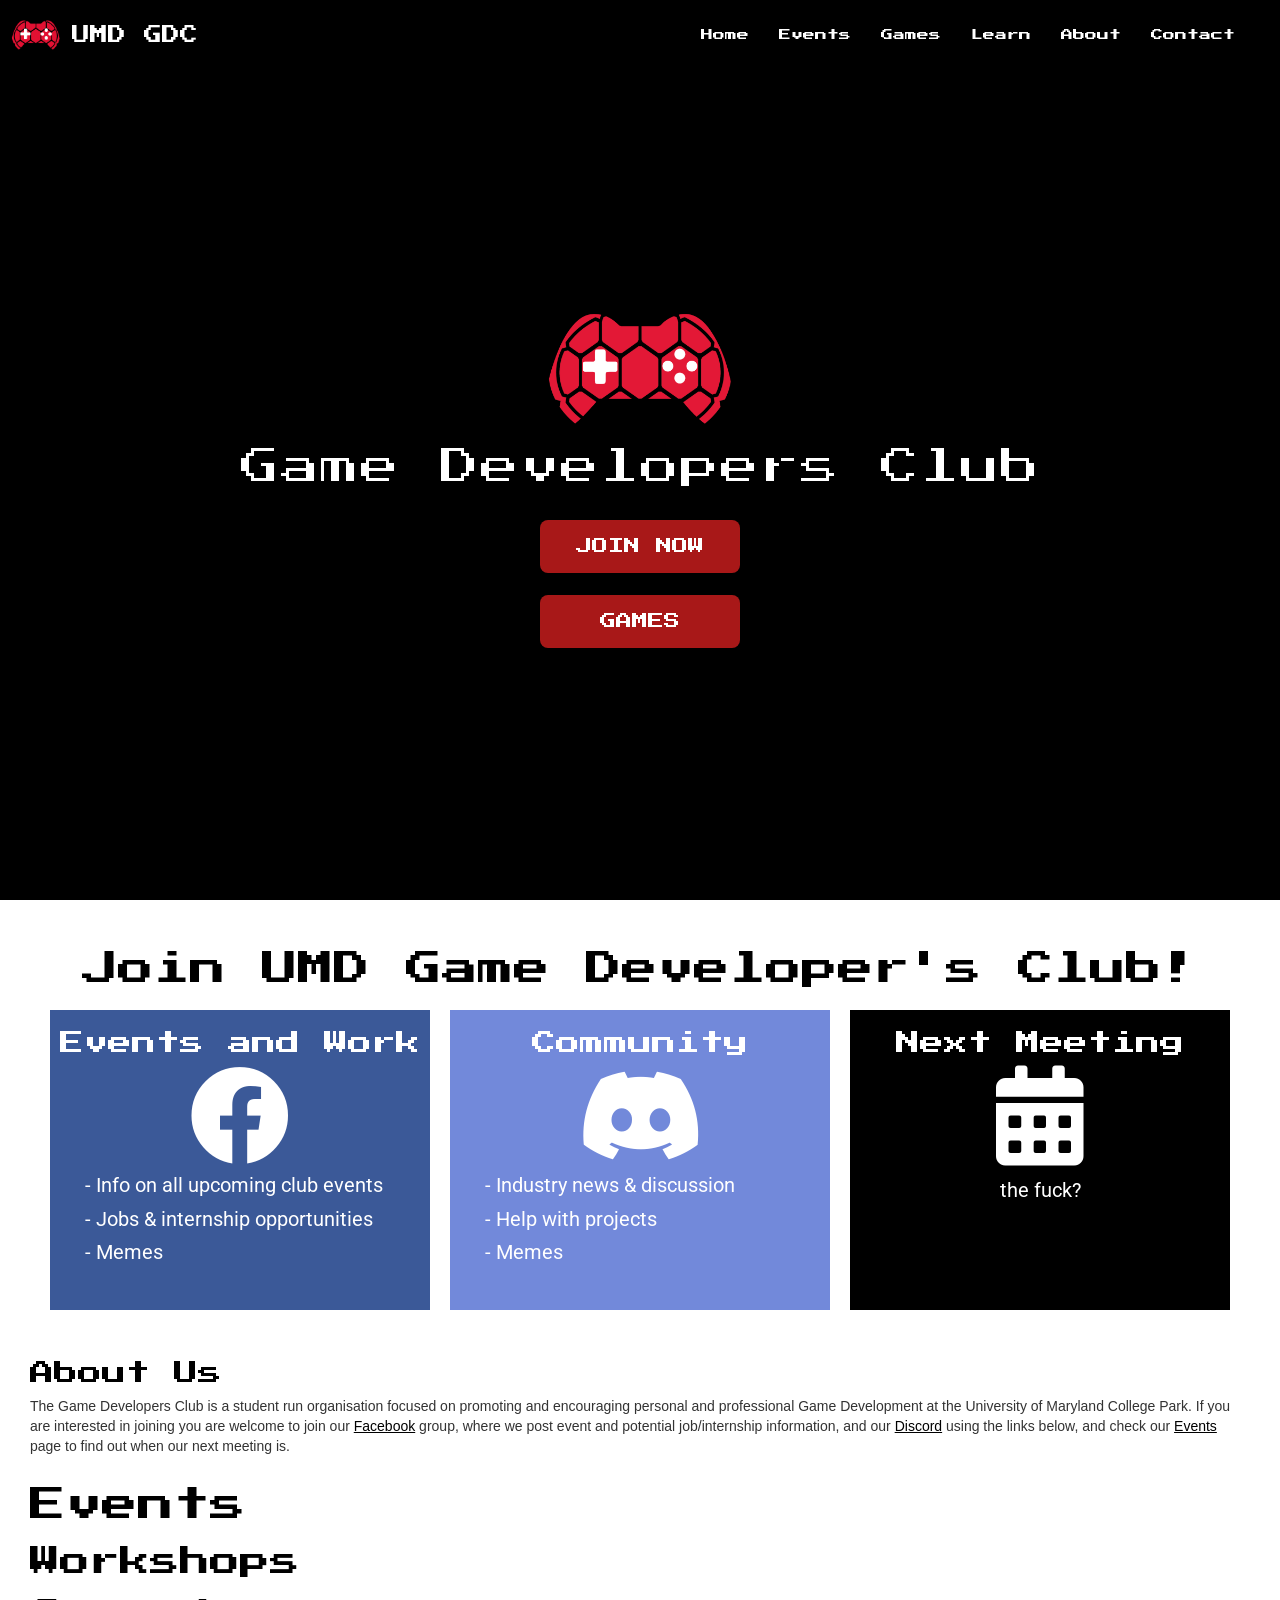
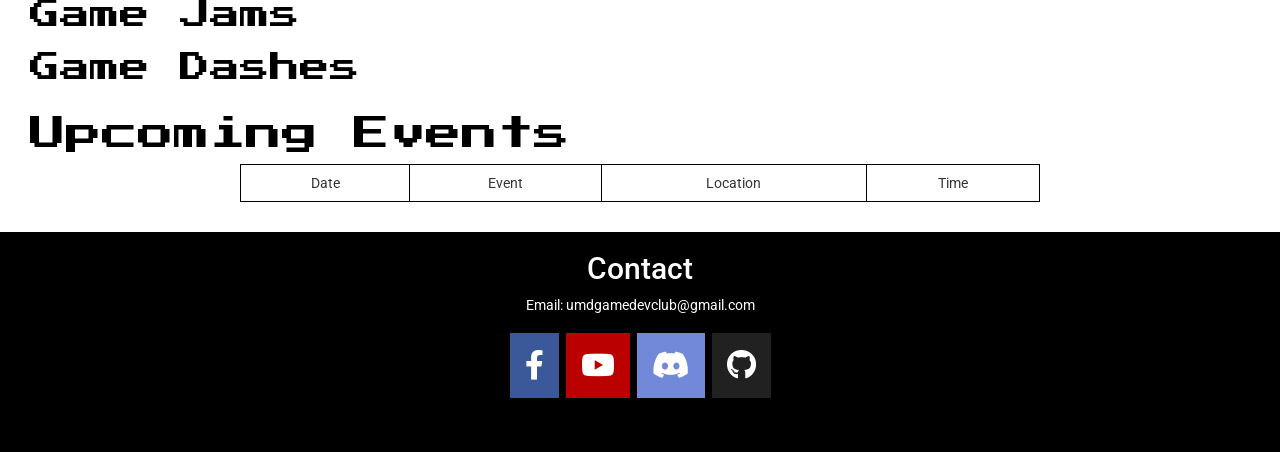
==== index.html @ 552c13b3 "60% complete" ====
<!doctype html>
<html>
<head>
<meta charset="utf-8">
<meta name="viewport" content="width=device-width, initial-scale=1">
<link rel="stylesheet" href="https://maxcdn.bootstrapcdn.com/bootstrap/3.3.7/css/bootstrap.min.css">
<script src="https://ajax.googleapis.com/ajax/libs/jquery/3.3.1/jquery.min.js"></script>
<script src="https://maxcdn.bootstrapcdn.com/bootstrap/3.3.7/js/bootstrap.min.js"></script>

<link rel = "stylesheet" href = "styles/newindex.css">
<link rel = "stylesheet" href = "styles/socialbuttons.css">
<link rel = "stylesheet" href="styles/tiles.css">
<link rel = "stylesheet" href="styles/video.css">
<link href="https://fonts.googleapis.com/css?family=Press+Start+2P|Roboto|Do+Hyeon" rel="stylesheet">
<link rel="stylesheet" href="https://use.fontawesome.com/releases/v5.0.13/css/all.css" integrity="sha384-DNOHZ68U8hZfKXOrtjWvjxusGo9WQnrNx2sqG0tfsghAvtVlRW3tvkXWZh58N9jp" crossorigin="anonymous">

<title>UMD Game Developer's Club</title>
</head>

<body>

        
 

<script src = "js/template.js" type = "text/javascript"></script>

<div id = "navarea">
		<script type = "text/javascript">makeNavbar(); </script>	
</div>	

<div class = "shader">
        <img src="images/darkness.png" class="darkimage">
<div id = "videowrapper">
 
<img src="images/translucentlogo.png">
<div class="innerdark">
<h1>Game Developers Club</h1>
</div>
<!--<h1>Game </h1> <h1> Developers</h1> <h1>Club</h1>-->
<button class="buttontest1 other">JOIN NOW</button>
<br/>
<form action="games.html">
<button class="buttontest2">GAMES</button>
</form>
<video autoplay muted loop>
<source src="videos/test.mp4" type="video/mp4">
</video>
</div>
</div>


<div class="main">

<h1 style="text-align: center">Join UMD Game Developer's Club!</h1>



<div class="wrap">


        <div class="tile maintile" style="background-color: #3B5998; height: 300px;box-shadow: none;">

   <form action="https://www.facebook.com/groups/umdgaming/">
        <h3>Events and Work</h3>
    <i class="fab fa-facebook" style="font-size: 100px;"></i>
    <ul class="dashed">
        <li>Info on all upcoming club events</li>
        <li>Jobs & internship opportunities</li>
        <li>Memes</li>
    </form>
    

</div>


<div class="tile maintile" style="background-color: #7289DA; height: 300px; box-shadow: none"> 
        <form action="">
        <h3>Community</h3>
        <i class="fab fa-discord" style="font-size: 100px;"></i>
        </form>
        <ul class="dashed">
        <li>Industry news & discussion</li>
        <li>Help with projects</li>
        <li>Memes</li>
        </ul>
     

</div>

<div class="tile maintile" style="background-color: black;height: 300px; box-shadow: none;">
        <h3>Next Meeting</h3>
        <form action="https://www.facebook.com/groups/umdgaming/">
                
                <i class="fas fa-calendar-alt" style="font-size: 100px;"></i>
                <div id ="nmeeting"><script type = "text/javascript">nextMeeting(); </script></div>
        </form>

     

</div>


</div>
<div class="card100" style="margin-top: 20px;margin-bottom: 20px;" >
   <h3>About Us</h3>
   <p>The Game Developers Club is a student run organisation focused on promoting and encouraging personal and professional Game Development at the University of Maryland College Park.
   If you are interested in joining you are welcome to join our <a href="https://www.facebook.com/groups/umdgaming/">Facebook</a> group, where we post event and potential job/internship information, and our <a href ="https://discord.gg/djtZR4M">Discord</a> using the links below, and check our <a href="events.html">Events</a> page to find out when our next meeting is.  
   </p>
   </div>
   

   <h1>Events</h1>
   
   <h2>Workshops</h2>
  
   <h2>Game Jams</h2>
   
   <h2>Game Dashes</h2>
   
   


<div class="card100">
   <h1>Upcoming Events</h1>
   </div>

   
   <table align="center" id = "upcoming">
	  	<script type = "text/javascript">MakeTables(true); </script>	
	  </table>  


   <!--<img src="images/screenshots/bib.png" class="largeimage">-->

  

</div>


    <div id ="footer">

				<script type = "text/javascript">makeFooter(); </script>

    	<!--      	      
	 <h2>Contact</h2>
	 <p>Email: umdgamedevclub@gmail.com</p>
     <br/>
     


	 <a href="https://www.facebook.com/groups/umdgaming/" class="fame facebook"><i class="fab fa-facebook-f"></i></a>
	 <a href="https://www.youtube.com/channel/UCGh4g4vzpA_XIGqyXMjB3cw/" class="fame youtube-play"><i class="fab fa-youtube"></i></a>
	 <a href="https://discord.gg/djtZR4M" class = "fame discord"><i class="fab fa-discord"></i></a>
      --> 
   

    </div>

    
	

</body>
</html>
---- styles/newindex.css ----
@charset "utf-8";
/* CSS Document */

body {
	background-color: black;
	margin-left: 0px;
}

.navbar-header {
    margin-top: 10px;
    margin-bottom: 10px; 
}

nav {
position: fixed !important;
width: 100%;
}

.slideselect {
    border:10px solid black;
}
@media only screen and (max-width: 768px) {
.navbar-brand {
    width: 80%;
    margin: 0%;
    margin-left: 10%;
}
}

.navbar {
    font-family: 'Press Start 2P', cursive;
    font-size: 10px;
    background-color:black;
    text-align: center;
    border: none;
    color: white;
    z-index: 99 !important;
}

.navbar img {
margin-top: 10px;
/*float:left;*/

}

.float_left{
float: left;

}

table {    
    border-collapse: collapse;
    width: 80%;
    text-align: center;
    max-width: 800px;
}



td, th {
    border: 1px solid black;
    text-align: center;
    padding: 8px;
}


.navbar button {
    font-family: 'Do Hyeon', sans-serif;
    margin: 0px;
    padding: 0px;
    width: 100px;
    height: 30px;
    margin-left: 40%;
    margin-right: 40%;
    text-align: center;
    background-color: black;
    
}

.largeimage {
    max-width: 60%;
    max-height: 60%;
    display: block;
    margin-left: auto;
    margin-right: auto;
}

.navbar-collapse{
margin-top: 10px;
border: none !important;
}

.float_right {
    float: right;
}



.navbar a {
    color: white !important;
}

ul.nav li a, ul.nav li a:visited {
    color: white !important;
}

ul.nav li a:hover, ul.nav li a:active {
    color: white !important;
    background-color: darkgrey !important;
}

ul.nav li.active a {
    color: white !important;
}

.navbar img {
height: 50px;
padding: 10px;
}


/* Main content */
.main {
    padding: 30px;
    padding-top: 30px;
    /*padding-top: 100px; Add a top margin to avoid content overlay */
    background: white;
    font-family: 'Roboto', sans-serif;
}


.main a {
    text-decoration: underline;
    color: black;
    font-weight: 400;
}

.mySlides {
    display:none;
    width:100%;
    padding: 0px;
    max-width: 1000px;
    
}

.card50{
    margin: auto;
    width: 50%;
    min-width: 400px;
    float: left;
    padding: 10px;
    vertical-align: middle;
}

.card50 img {
    margin: auto;
    margin-top: 10px;
    height: 100%;
    max-height: 50vh;
}





.card100{

    float: left;
    width: 100%
}

@media only screen and (max-width: 860px) {
    .card50 {
        float: none;
    }
}

.imagerow {
    width: 100%;
    max-width: 1000px;
    
    
    background-color: black;
}

.imgbutton{
    width: 100%;
    min-height: 100% !important;
    height: 100%;
    cursor:pointer
}

.breakarea {
padding: 0px;
margin:0px;
padding-top: 50px;
}

video {
    width: 100%;
    padding: 0px;
    
    z-index: 2;
}

 #navarea {
    z-index: 99;
 } 

 #videowrapper {
    font-family: 'Press Start 2P', cursive;
    position: relative;
    width: 100%;
    padding: 0px;
    height: 100vh;
    overflow: hidden;
    align-items: center;
    background-color: black;
}

#videowrapper button {
    position: absolute;
    background-color: rgba(168, 24, 24,1); /* Green */
    border: none;
    padding: 15px 32px;
    text-decoration: none;
    font-size: 16px;
    border-radius: 8px;
    width: 200px;
    top: 55%;
    margin-left: auto;
    margin-right: auto;
    left: 0;
    right: 0;
    display: inline-block;
    text-align: center;
    color: white;  
    z-index: 67;
}


.genericbutton{
    font-family: 'Press Start 2P', cursive;
    background-color: rgba(168, 24, 24,1); /* Green */
    border: none;
    padding: 10px;
    text-decoration: none;
    font-size: 16px;
    border-radius: 8px;
    width: 200px;
    display: inline-block;
    text-align: center;
    color: white;  
}

#videowrapper img {
    position: absolute; 
    top: 50%;
    margin-top: -150px;
    margin-left: auto;
    margin-right: auto;
    width:200px;
    left: 0;
    right: 0;
    display: inline-block;
    text-align: center;
    color: white;
    z-index: 67;
}

.darkimage {
    position:absolute;
    width:100%;
    margin: 0px;
    height: 100vh;
    padding: 0px;
    z-index: 5;
}

#videowrapper h1 {
    position: absolute; 
    font-size: 40px;
    top: 55%;
    margin-top: -50px;
    margin-left: auto;
    margin-right: auto;
    left: 0;
    right: 0;
    display: inline-block;
    text-align: center;
    color: black;
    -webkit-text-fill-color: white; /* Will override color (regardless of order) */
    -webkit-text-stroke-width: 2px;
    -webkit-text-stroke-color: black;
    z-index: 67;
}

.buttontest1 {
    margin-top: 25px;
    z-index: 65;
}

.buttontest2 {
    margin-top: 100px;
    z-index: 65;
}

@media only screen and (max-width: 768px) {
    .navbar-collapse {
        margin-top: 0px;
    }

    #videowrapper {
        align-content: center;
    }


    video {
        margin-top: -50px;
        width: 1000px;
        margin-left: -50%;
    }

    .float_right{
        float: none;
    }
    
    .largeimage{
        max-width: 100%;
    }
    nav {
        position:inherit !important;
        z-index: 99 !important;
    }

    .main h1 {
        text-align: center;
    }

    #videowrapper img {
        position: absolute; 
        top: 30%;
        margin-top: -150px;
        width:150px;
    }
    
    #videowrapper h1 {
        position: absolute; 
        font-size: 40px;
        top: 30%;
        margin-top: -50px;
        font-size: 30px;
    }
        
    .buttontest1 {
      top: 30%;
        margin-top: -70px;
    }
    
    .buttontest2 {
    margin-top: -10px;
    top:30%;
    }
}

@media only screen and (max-width: 1200px) { }

@media only screen and (max-width: 910px) {
   .breakarea{padding-top: 100px;}
   .float_right{
    float: left;
   }
}

@media only screen and (max-width: 768px) {
    .main {
       padding-top: 20px;
   }  
   .breakarea{padding-top: 0px;}
}

@media only screen and (max-width: 768px) {
    .navbar-brand {
        width: 80%;
        margin: 0%;
        margin-left: 10% 
    }
    .float_right{
float: none;
    }
    .breakarea {padding-top: 0px;}
}

#footer {
    color: white;
    background-color: black;
    font-family: 'Roboto', sans-serif;
    text-align: center;
    height: 200px;
}

.main h1, .main h2, .main h3 {
    font-family: 'Press Start 2P', cursive;
    color: black;
}

.main p {
    font-family: Arial, Helvetica, sans-serif;
}

.gamemain {
    overflow: auto;
}

/*CARD*/
.card {
    float: left; 
    text-align: center;
    border: 5px;
    border-style: solid;
    min-width: 300px;
    width: 30%;
    margin: auto;
    margin-left: 10px;
    margin-right: 10px;
    color: white;
}
.card p{
    color: white;
}

.card img {
    width:100%;
    padding: 0px;
    margin: 0px;
}

.text a {
    color: white;
    text-decoration: none;
}
.text a:hover {
    text-decoration: underline;
}

.card:hover {
    box-shadow: 0 8px 16px 0 rgba(0,0,0,0.2);
}

.container {
    padding: 2px 16px;
}

.card30 {
position: relative;
    margin: auto;
    padding: 0px;
    width: 300px;
    margin-left: 20px;
    margin-right: 20px;
    float: left;
    padding: 10px;
    min-height:300px;
    text-align: center;
    color: white;
    margin-bottom: 20px;
}
.card30 button {
    padding: 0px;
    margin: 0px;
    float: none;
    position: inherit;
}

.card30 h3{
    color: white;
}



.card60{
    margin: auto;
    background-color:pink;
    width: 60%;
    min-width: 500px;
    float: left;
    padding: 10px;
    vertical-align: middle;
}


ul {
    margin: 0;
    text-align: left;
    font-size: 12px;
   
  }
  
  ul.dashed {
    list-style-type: none;
  }
  ul.dashed > li {
    font-size: 20px;
    text-indent: -5px;
    margin-top: 5px;
  }
  ul.dashed > li:before {
    content: "- ";
    text-indent: -5px;
  }

  .maintile{
    color: white;
    text-align: center;
    width: 300px;

}

.maintile h3 {
    color: white;
}

#nmeeting {
    padding-top: 10px;
font-size: 20px;
}

.eventimage{
    width: 300px;
    height: 300px;
    float: left;
    max-width: 80%;
}
---- styles/socialbuttons.css ----
.fame {
    padding: 15px;
    font-size: 30px;
        
    text-align: left;
    text-decoration: none;
    margin: 5px 2px;
    
    max-width: 50px !important;
    max-height:50px !important;
  
    
  }


  
  .fame:hover {
      opacity: 0.7;
      color: white;
  }
  
  .facebook {

    background: #3B5998;
    color: white;
  }
  
  
  
  .youtube-play {
    background: #bb0000;
    color: white;
  }

  .github {
    background: #212121;
    color: white;
  }
  
  .discord {
      color:white;
      background: #7289DA;
      
      
  }
  
  .centerpara {
      
      text-align: center;
      
  }
  
  
  
  .fa-reddit {
    background: #ff5700;
    color: white;
  }
---- styles/tiles.css ----
.wrap
{
  margin:50px auto 0 auto;
  margin-top: 10px;
  width:100%;
  display:flex;
  align-items:space-around;
  max-width:1200px;
  
}
.tile
{
  width:380px;
  height:380px;
  margin:10px;
  background-color: black;
  display:inline-block;
  background-size:cover;
  position:relative;
  cursor:pointer;
  transition: all 0.4s ease-out;
  box-shadow: 0px 35px 77px -17px rgba(0,0,0,0.44);
  overflow:hidden;
  color:white;
  font-family:'Roboto';
  
}
.tile img
{
  
  width:100%;
  
  position:absolute;
  top:0;
  left:0;
  z-index:0;
  transition: all 0.4s ease-out;
}
.tile .text
{

/*   z-index:99; */
  position:absolute;
  padding:30px;
  height:calc(100% - 60px);
}

.tile h1
{
 color: white;
 line-height: 45px;
  font-weight:300;

  margin:0;
  margin-top: -10px;
  text-shadow: 2px 2px 10px rgba(0,0,0,0.3);
}
.tile h2
{
  font-weight:100;
  margin:20px 0 0 0;
  font-style:italic;
  color: white;
   transform: translateX(200px);
   font-size: 15px;
}



.tile p
{
  font-weight:300;
  margin:20px 0 0 0;
  line-height: 25px;
/*   opacity:0; */
  transform: translateX(-200px);
  transition-delay: 0.2s;
}
.animate-text
{
  opacity:0;
  transition: all 0.6s ease-in-out;
  color: white;
}
.tile:hover
{
/*   background-color:#99aeff; */
box-shadow: 0px 35px 77px -17px rgba(0,0,0,0.64);
  transform:scale(1.05);
}
.tile:hover img
{
  opacity: 0.2;
}
.tile:hover .animate-text
{
  transform:translateX(0);
  opacity:1;
}
.dots
{
  position:absolute;
  bottom:20px;
  right:30px;
  margin: 0 auto;
  width:30px;
  height:30px;
  color:currentColor;
  display:flex;
  flex-direction:column;
  align-items:center;
  justify-content:space-around;
  
}

.darkback {
    
    z-index: 400;
    
    margin: 0px;
    padding: 0px;
    height: 125px;

}

.dots span
{
    width: 5px;
    height:5px;
    background-color: currentColor;
    border-radius: 50%;
    display:block;
  opacity:0;
  transition: transform 0.4s ease-out, opacity 0.5s ease;
  transform: translateY(30px);
 
}

.tile:hover span
{
  opacity:1;
  transform:translateY(0px);
}

.dots span:nth-child(1)
{
   transition-delay: 0.05s;
}
.dots span:nth-child(2)
{
   transition-delay: 0.1s;
}
.dots span:nth-child(3)
{
   transition-delay: 0.15s;
}


@media (max-width: 1000px) {
  .wrap {
   flex-direction: column;
    width:400px;
  }
}
---- styles/video.css ----
#myVideo {
    position: fixed;
    right: 0;
    bottom: 0;
    min-width: 100%; 
    min-height: 100%;
}

/* Add some content at the bottom of the video/page */
.content {
    position: fixed;
    bottom: 0;
    background: rgba(0, 0, 0, 0.5);
    color: #f1f1f1;
    width: 100%;
    padding: 20px;
}

/* Style the button used to pause/play the video */
#myBtn {
    width: 200px;
    font-size: 18px;
    padding: 10px;
    border: none;
    background: #000;
    color: #fff;
    cursor: pointer;
}

#myBtn:hover {
    background: #ddd;
    color: black;
}
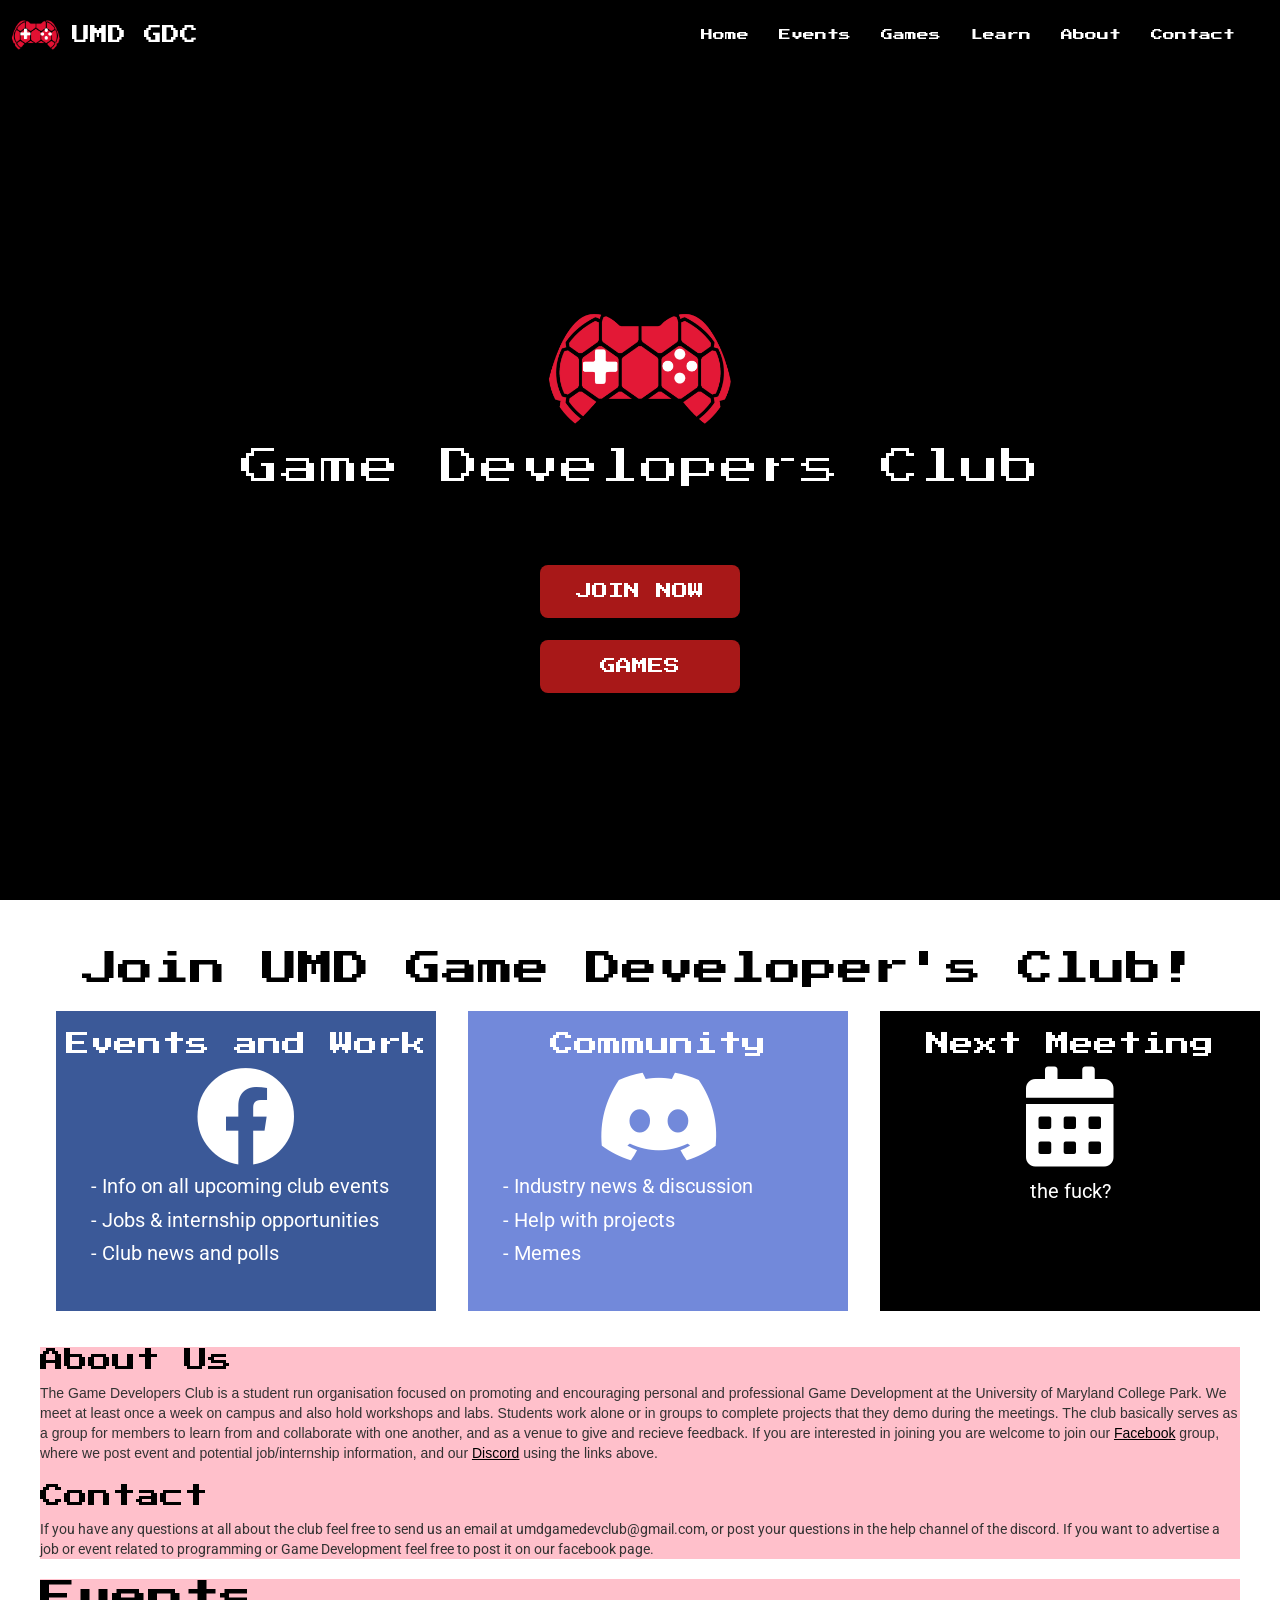
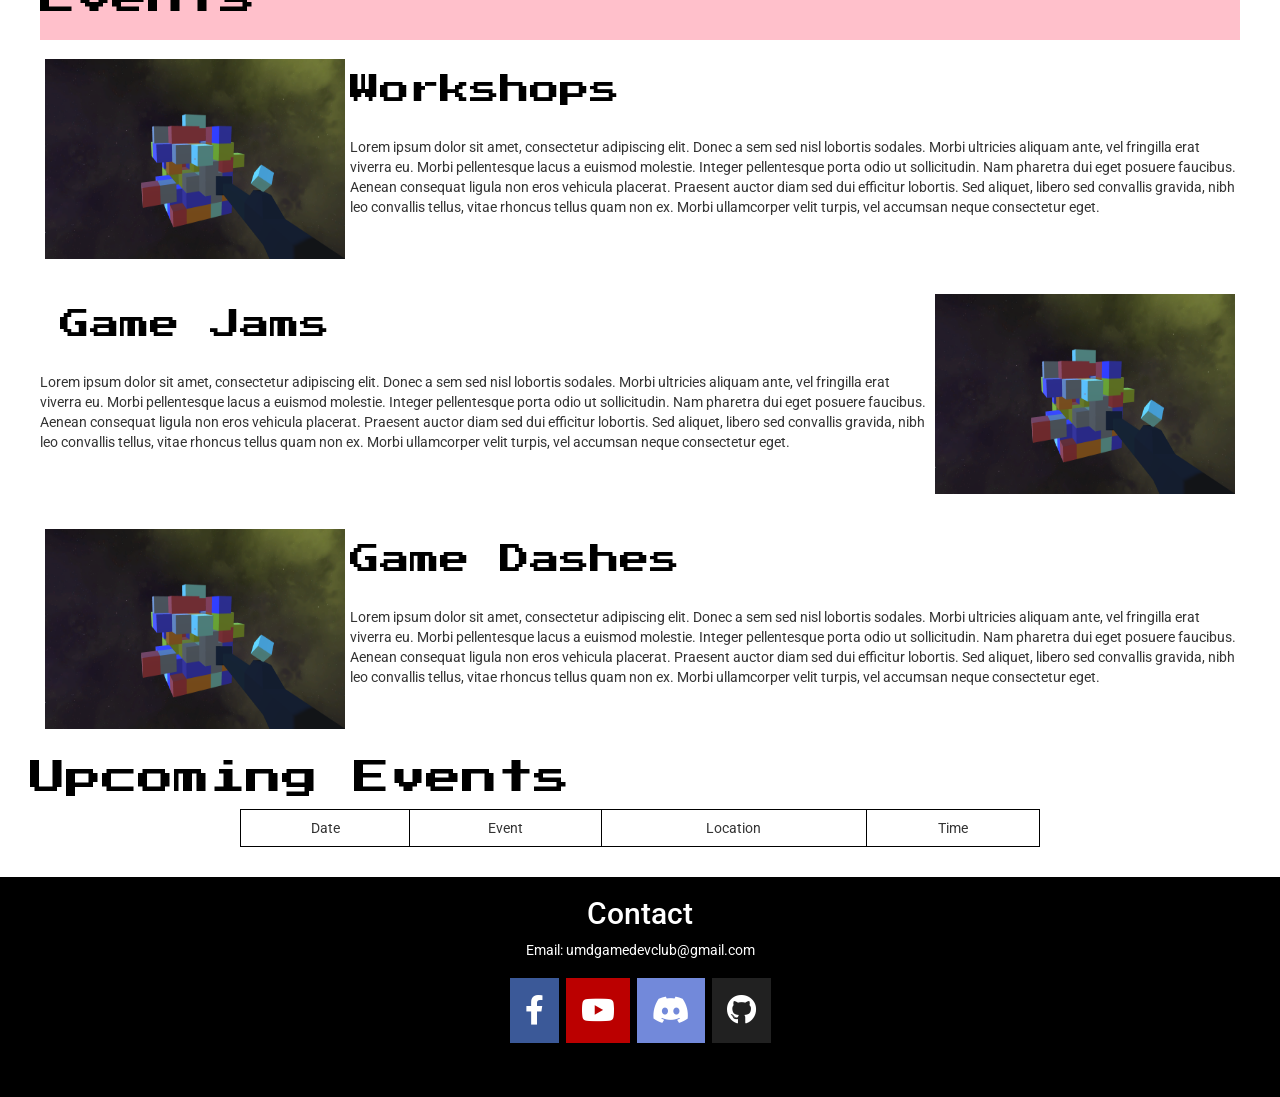
==== commit 19dd5d94: "Adding Icon" ====
--- a/index.html
+++ b/index.html
@@ -30,7 +30,7 @@
 
 <div class = "shader">
         <img src="images/darkness.png" class="darkimage">
-<div id = "videowrapper">
+<div id = "videowrapper" >
  
 <img src="images/translucentlogo.png">
 <div class="innerdark">
@@ -55,29 +55,32 @@
 
 
 
-<div class="wrap">
+<div class="wrap" style="background-color: green">
 
 
-        <div class="tile maintile" style="background-color: #3B5998; height: 300px;box-shadow: none;">
+<form action="https://www.facebook.com/groups/umdgaming/">
+<button class="plainbutton">
+<div class="tile maintile" style="background-color: #3B5998; height: 300px;box-shadow: none;">
 
-   <form action="https://www.facebook.com/groups/umdgaming/">
+ 
         <h3>Events and Work</h3>
     <i class="fab fa-facebook" style="font-size: 100px;"></i>
     <ul class="dashed">
         <li>Info on all upcoming club events</li>
         <li>Jobs & internship opportunities</li>
-        <li>Memes</li>
+        <li>Club news and polls</li>
+    </div>
+    </button>
     </form>
-    
 
-</div>
-
+<form action="https://www.facebook.com/groups/umdgaming/">
+        <button class="plainbutton">
 
 <div class="tile maintile" style="background-color: #7289DA; height: 300px; box-shadow: none"> 
-        <form action="">
+ 
         <h3>Community</h3>
         <i class="fab fa-discord" style="font-size: 100px;"></i>
-        </form>
+        
         <ul class="dashed">
         <li>Industry news & discussion</li>
         <li>Help with projects</li>
@@ -87,38 +90,70 @@
 
 </div>
 
+</button>
+</form>
+<form action="https://www.facebook.com/groups/umdgaming/">
+        <button class="plainbutton">
 <div class="tile maintile" style="background-color: black;height: 300px; box-shadow: none;">
+       
+        
+       
         <h3>Next Meeting</h3>
-        <form action="https://www.facebook.com/groups/umdgaming/">
-                
+      
                 <i class="fas fa-calendar-alt" style="font-size: 100px;"></i>
                 <div id ="nmeeting"><script type = "text/javascript">nextMeeting(); </script></div>
-        </form>
-
-     
+        
+        
 
 </div>
-
+</button>
+</form>
 
 </div>
-<div class="card100" style="margin-top: 20px;margin-bottom: 20px;" >
-   <h3>About Us</h3>
+<div style="width: 100%; max-width: 1200px; background-color: pink; margin:50px auto 0 auto; margin-top: 10px;">
+<h3>About Us</h3>
    <p>The Game Developers Club is a student run organisation focused on promoting and encouraging personal and professional Game Development at the University of Maryland College Park.
-   If you are interested in joining you are welcome to join our <a href="https://www.facebook.com/groups/umdgaming/">Facebook</a> group, where we post event and potential job/internship information, and our <a href ="https://discord.gg/djtZR4M">Discord</a> using the links below, and check our <a href="events.html">Events</a> page to find out when our next meeting is.  
-   </p>
+   We meet at least once a week on campus and also hold workshops and labs. Students work alone or in groups to complete projects that they demo during the meetings. The club basically serves as a group for members to learn from and collaborate with one another, and as a venue to give and recieve feedback.
+   If you are interested in joining you are welcome to join our <a href="https://www.facebook.com/groups/umdgaming/">Facebook</a> group, where we post event and potential job/internship information, and our <a href ="https://discord.gg/djtZR4M">Discord</a> using the links above.</p>
+   
+
+   <h3>Contact</h3>
+   If you have any questions at all about the club feel free to send us an email at umdgamedevclub@gmail.com, or post your questions in the help channel of the discord. If you want to advertise a job  or event related to programming or Game Development feel free to post it on our facebook page.
+
+   </div>
+
+   <div style="width: 100%; max-width: 1200px; background-color: pink; margin:50px auto 0 auto; margin-top: 10px;">
+   <h1>Events</h1>
+
+   <div class="card100" style="overflow: auto;">
+        <div class="eventimage">
+        <img src="images/screenshots/ss.png" class="eventimage" style="float: left; margin: 5px;"> <h2 style="padding: 20px;">Workshops</h2>
+        Lorem ipsum dolor sit amet, consectetur adipiscing elit. Donec a sem sed nisl lobortis sodales. Morbi ultricies aliquam ante, vel fringilla erat viverra eu. Morbi pellentesque lacus a euismod molestie. Integer pellentesque porta odio ut sollicitudin. Nam pharetra dui eget posuere faucibus. Aenean consequat ligula non eros vehicula placerat. Praesent auctor diam sed dui efficitur lobortis. Sed aliquet, libero sed convallis gravida, nibh leo convallis tellus, vitae rhoncus tellus quam non ex. Morbi ullamcorper velit turpis, vel accumsan neque consectetur eget.        
+</div>
+</div>
+
+<hr/>
+
+   
+   <div class="card100" style="overflow: auto;">
+           
+    <div class="eventimage">
+       <img src="images/screenshots/ss.png" style="float: right; margin: 5px;"> <h2 style="padding: 20px;">Game Jams</h2>
+       Lorem ipsum dolor sit amet, consectetur adipiscing elit. Donec a sem sed nisl lobortis sodales. Morbi ultricies aliquam ante, vel fringilla erat viverra eu. Morbi pellentesque lacus a euismod molestie. Integer pellentesque porta odio ut sollicitudin. Nam pharetra dui eget posuere faucibus. Aenean consequat ligula non eros vehicula placerat. Praesent auctor diam sed dui efficitur lobortis. Sed aliquet, libero sed convallis gravida, nibh leo convallis tellus, vitae rhoncus tellus quam non ex. Morbi ullamcorper velit turpis, vel accumsan neque consectetur eget.   
+</div>
    </div>
    
 
-   <h1>Events</h1>
-   
-   <h2>Workshops</h2>
-  
-   <h2>Game Jams</h2>
-   
-   <h2>Game Dashes</h2>
+   <div class="card100" style="overflow: auto;">
+           <div class="eventimage">
+        <img src="images/screenshots/ss.png" class="eventimage" style="float: left; margin: 5px;"> <h2 style="padding: 20px;">Game Dashes</h2>
+        Lorem ipsum dolor sit amet, consectetur adipiscing elit. Donec a sem sed nisl lobortis sodales. Morbi ultricies aliquam ante, vel fringilla erat viverra eu. Morbi pellentesque lacus a euismod molestie. Integer pellentesque porta odio ut sollicitudin. Nam pharetra dui eget posuere faucibus. Aenean consequat ligula non eros vehicula placerat. Praesent auctor diam sed dui efficitur lobortis. Sed aliquet, libero sed convallis gravida, nibh leo convallis tellus, vitae rhoncus tellus quam non ex. Morbi ullamcorper velit turpis, vel accumsan neque consectetur eget.
+
+</div>  
+</div>
    
    
-
+</div>
 
 <div class="card100">
    <h1>Upcoming Events</h1>
@@ -130,30 +165,12 @@
 	  </table>  
 
 
-   <!--<img src="images/screenshots/bib.png" class="largeimage">-->
-
-  
-
 </div>
 
 
     <div id ="footer">
 
 				<script type = "text/javascript">makeFooter(); </script>
-
-    	<!--      	      
-	 <h2>Contact</h2>
-	 <p>Email: umdgamedevclub@gmail.com</p>
-     <br/>
-     
-
-
-	 <a href="https://www.facebook.com/groups/umdgaming/" class="fame facebook"><i class="fab fa-facebook-f"></i></a>
-	 <a href="https://www.youtube.com/channel/UCGh4g4vzpA_XIGqyXMjB3cw/" class="fame youtube-play"><i class="fab fa-youtube"></i></a>
-	 <a href="https://discord.gg/djtZR4M" class = "fame discord"><i class="fab fa-discord"></i></a>
-      --> 
-   
-
     </div>
 
     
--- a/styles/newindex.css
+++ b/styles/newindex.css
@@ -164,7 +164,7 @@
 
 
 .card100{
-
+margin-top: 5px;
     float: left;
     width: 100%
 }
@@ -196,12 +196,6 @@
 padding-top: 50px;
 }
 
-video {
-    width: 100%;
-    padding: 0px;
-    
-    z-index: 2;
-}
 
  #navarea {
     z-index: 99;
@@ -227,7 +221,7 @@
     font-size: 16px;
     border-radius: 8px;
     width: 200px;
-    top: 55%;
+    top: 60%;
     margin-left: auto;
     margin-right: auto;
     left: 0;
@@ -305,21 +299,41 @@
     z-index: 65;
 }
 
+
+
+
+
+@media only screen and (max-width: 1000px) {
+    
+
+}
+
+
+video {
+    min-height: 100%;
+    z-index: 2;
+    min-width: 100vw;   
+}
+
 @media only screen and (max-width: 768px) {
     .navbar-collapse {
         margin-top: 0px;
     }
 
+
+    
     #videowrapper {
         align-content: center;
     }
 
 
     video {
-        margin-top: -50px;
-        width: 1000px;
-        margin-left: -50%;
-    }
+        height: 100vh;
+        z-index: 2;
+        min-width: 100vw;
+        
+    }
+    
 
     .float_right{
         float: none;
@@ -361,7 +375,13 @@
     margin-top: -10px;
     top:30%;
     }
-}
+
+    #videowrapper button {
+        top: 50%;
+    }
+}
+
+
 
 @media only screen and (max-width: 1200px) { }
 
@@ -526,8 +546,38 @@
 }
 
 .eventimage{
+    
+    
+    
+}
+
+.eventimage img {
+
     width: 300px;
-    height: 300px;
-    float: left;
-    max-width: 80%;
+    height: 200px;
+    
+}
+
+
+
+@media only screen and (max-width: 768px) {
+
+    .eventimage {
+    float: none !important;
+    
+    }
+
+    .eventimage img {
+        display: block !important;
+        float: none !important;
+    
+    }
+
+}
+
+.plainbutton {
+border: none;
+overflow: auto;
+background-color: white;
+
 }
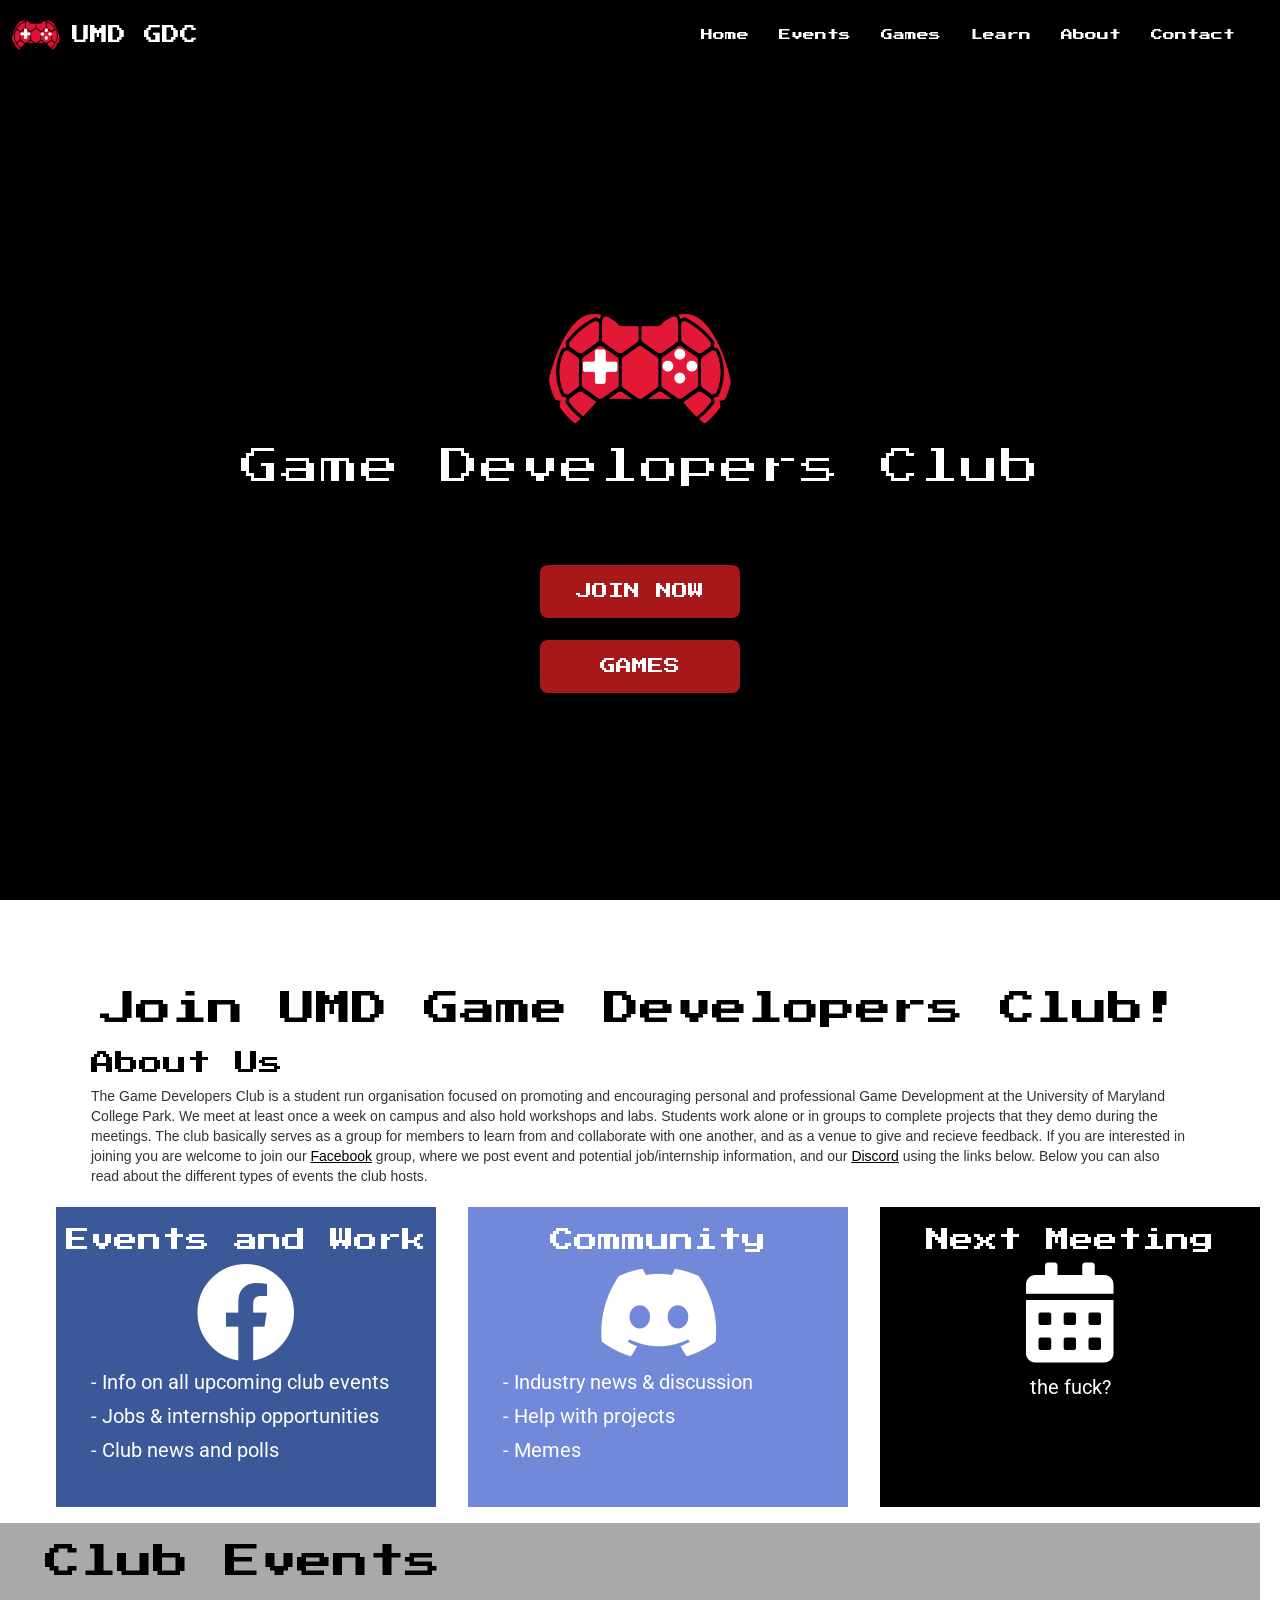
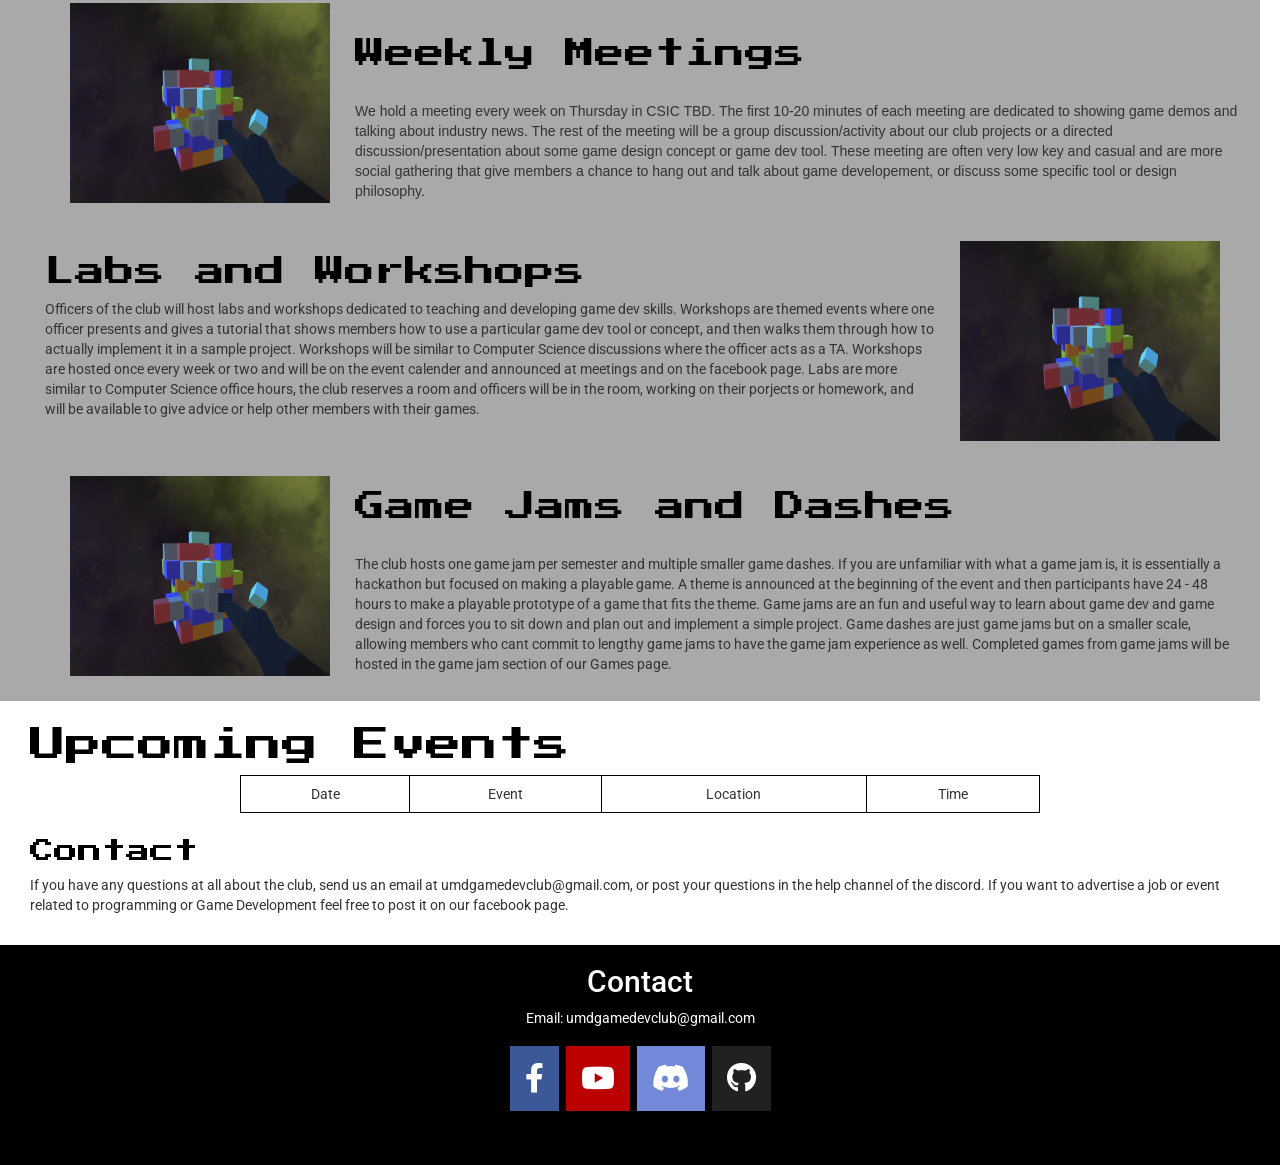
==== commit 99fd1e36: "Title page format near complete need images" ====
--- a/index.html
+++ b/index.html
@@ -14,13 +14,10 @@
 <link href="https://fonts.googleapis.com/css?family=Press+Start+2P|Roboto|Do+Hyeon" rel="stylesheet">
 <link rel="stylesheet" href="https://use.fontawesome.com/releases/v5.0.13/css/all.css" integrity="sha384-DNOHZ68U8hZfKXOrtjWvjxusGo9WQnrNx2sqG0tfsghAvtVlRW3tvkXWZh58N9jp" crossorigin="anonymous">
 
-<title>UMD Game Developer's Club</title>
+<title>UMD Game Developers Club</title>
 </head>
 
 <body>
-
-        
- 
 
 <script src = "js/template.js" type = "text/javascript"></script>
 
@@ -36,26 +33,43 @@
 <div class="innerdark">
 <h1>Game Developers Club</h1>
 </div>
-<!--<h1>Game </h1> <h1> Developers</h1> <h1>Club</h1>-->
+<form action="#joinnow">
 <button class="buttontest1 other">JOIN NOW</button>
+</form>
 <br/>
 <form action="games.html">
 <button class="buttontest2">GAMES</button>
 </form>
+
 <video autoplay muted loop>
 <source src="videos/test.mp4" type="video/mp4">
 </video>
-</div>
-</div>
-
-
-<div class="main">
-
-<h1 style="text-align: center">Join UMD Game Developer's Club!</h1>
-
-
-
-<div class="wrap" style="background-color: green">
+
+</div>
+</div>
+
+<div id="joinnow"></div>
+<div class="main" style="overflow: auto">
+        
+        <div class="dumbthing"></div>
+
+<h1 style="text-align: center">Join UMD Game Developers Club!</h1>
+
+
+<div style="width: 90%; max-width: 1200px; ; margin:50px auto 0 auto; margin-top: 10px;">
+        <h3>About Us</h3>
+           <p>The Game Developers Club is a student run organisation focused on promoting and encouraging personal and professional Game Development at the University of Maryland College Park.
+           We meet at least once a week on campus and also hold workshops and labs. Students work alone or in groups to complete projects that they demo during the meetings. The club basically serves as a group for members to learn from and collaborate with one another, and as a venue to give and recieve feedback.
+           If you are interested in joining you are welcome to join our <a href="https://www.facebook.com/groups/umdgaming/">Facebook</a> group, where we post event and potential job/internship information, and our <a href ="https://discord.gg/djtZR4M">Discord</a> using the links below.
+           Below you can also read about the different types of events the club hosts.</p>
+           
+        
+           </div>
+        
+        
+
+
+<div class="wrap">
 
 
 <form action="https://www.facebook.com/groups/umdgaming/">
@@ -110,50 +124,53 @@
 </form>
 
 </div>
-<div style="width: 100%; max-width: 1200px; background-color: pink; margin:50px auto 0 auto; margin-top: 10px;">
-<h3>About Us</h3>
-   <p>The Game Developers Club is a student run organisation focused on promoting and encouraging personal and professional Game Development at the University of Maryland College Park.
-   We meet at least once a week on campus and also hold workshops and labs. Students work alone or in groups to complete projects that they demo during the meetings. The club basically serves as a group for members to learn from and collaborate with one another, and as a venue to give and recieve feedback.
-   If you are interested in joining you are welcome to join our <a href="https://www.facebook.com/groups/umdgaming/">Facebook</a> group, where we post event and potential job/internship information, and our <a href ="https://discord.gg/djtZR4M">Discord</a> using the links above.</p>
+
+<div class ="graybg" style="overflow: auto; width:100vw; margin-left:-50px; padding-left:50px;">
+   <div style="width: 100vw; max-width: 1200px; margin:50px auto 0 auto; margin-top: 10px;">
+   <h1>Club Events</h1>
+
+   <div class="card100" style="overflow: auto; background: darkgray">
+        <div class="eventimage">
+        <img src="images/screenshots/ss.png" class="eventimage" style="float: left; margin: 5px;">
+        </div>
+        <h2 style="padding: 20px;">Weekly Meetings</h2>
+        <p>We hold a meeting every week on Thursday in CSIC TBD.
+        The first 10-20 minutes of each meeting are dedicated to showing game demos and talking about industry news.
+        The rest of the meeting will be a group discussion/activity about our club projects or a directed discussion/presentation about some game design concept or game dev tool. 
+        These meeting are often very low key and casual and are more social gathering that give members a chance to hang out and talk about game developement, or discuss some specific tool or design philosophy.
+        </p>
+</div>
+
+
+
    
-
-   <h3>Contact</h3>
-   If you have any questions at all about the club feel free to send us an email at umdgamedevclub@gmail.com, or post your questions in the help channel of the discord. If you want to advertise a job  or event related to programming or Game Development feel free to post it on our facebook page.
-
-   </div>
-
-   <div style="width: 100%; max-width: 1200px; background-color: pink; margin:50px auto 0 auto; margin-top: 10px;">
-   <h1>Events</h1>
-
-   <div class="card100" style="overflow: auto;">
-        <div class="eventimage">
-        <img src="images/screenshots/ss.png" class="eventimage" style="float: left; margin: 5px;"> <h2 style="padding: 20px;">Workshops</h2>
-        Lorem ipsum dolor sit amet, consectetur adipiscing elit. Donec a sem sed nisl lobortis sodales. Morbi ultricies aliquam ante, vel fringilla erat viverra eu. Morbi pellentesque lacus a euismod molestie. Integer pellentesque porta odio ut sollicitudin. Nam pharetra dui eget posuere faucibus. Aenean consequat ligula non eros vehicula placerat. Praesent auctor diam sed dui efficitur lobortis. Sed aliquet, libero sed convallis gravida, nibh leo convallis tellus, vitae rhoncus tellus quam non ex. Morbi ullamcorper velit turpis, vel accumsan neque consectetur eget.        
-</div>
-</div>
-
-<hr/>
-
-   
-   <div class="card100" style="overflow: auto;">
+   <div class="card100" style="overflow: auto; background: darkgray">
            
     <div class="eventimage">
-       <img src="images/screenshots/ss.png" style="float: right; margin: 5px;"> <h2 style="padding: 20px;">Game Jams</h2>
-       Lorem ipsum dolor sit amet, consectetur adipiscing elit. Donec a sem sed nisl lobortis sodales. Morbi ultricies aliquam ante, vel fringilla erat viverra eu. Morbi pellentesque lacus a euismod molestie. Integer pellentesque porta odio ut sollicitudin. Nam pharetra dui eget posuere faucibus. Aenean consequat ligula non eros vehicula placerat. Praesent auctor diam sed dui efficitur lobortis. Sed aliquet, libero sed convallis gravida, nibh leo convallis tellus, vitae rhoncus tellus quam non ex. Morbi ullamcorper velit turpis, vel accumsan neque consectetur eget.   
+       <img src="images/screenshots/ss.png" style="float: right; margin: 5px;"> <h2 style="padding-top: 20px;">Labs and Workshops</h2>
+       Officers of the club will host labs and workshops dedicated to teaching and developing game dev skills.
+       Workshops are themed events where one officer presents and gives a tutorial that shows members how to use a particular game dev tool or concept, and then walks them through how to actually implement it in a sample project.
+       Workshops will be similar to Computer Science discussions where the officer acts as a TA.
+       Workshops are hosted once every week or two and will be on the event calender and announced at meetings and on the facebook page. 
+       Labs are more similar to Computer Science office hours, the club reserves a room and officers will be in the room, working on their porjects or homework, and will be available to give advice or help other members with their games.
 </div>
    </div>
    
 
-   <div class="card100" style="overflow: auto;">
+   <div class="card100" style="overflow: auto; background: darkgray">
            <div class="eventimage">
-        <img src="images/screenshots/ss.png" class="eventimage" style="float: left; margin: 5px;"> <h2 style="padding: 20px;">Game Dashes</h2>
-        Lorem ipsum dolor sit amet, consectetur adipiscing elit. Donec a sem sed nisl lobortis sodales. Morbi ultricies aliquam ante, vel fringilla erat viverra eu. Morbi pellentesque lacus a euismod molestie. Integer pellentesque porta odio ut sollicitudin. Nam pharetra dui eget posuere faucibus. Aenean consequat ligula non eros vehicula placerat. Praesent auctor diam sed dui efficitur lobortis. Sed aliquet, libero sed convallis gravida, nibh leo convallis tellus, vitae rhoncus tellus quam non ex. Morbi ullamcorper velit turpis, vel accumsan neque consectetur eget.
-
-</div>  
-</div>
-   
-   
-</div>
+        <img src="images/screenshots/ss.png" class="eventimage" style="float: left; margin: 5px;"> <h2 style="padding: 20px;">Game Jams and Dashes</h2>
+        The club hosts one game jam per semester and multiple smaller game dashes.
+        If you are unfamiliar with what a game jam is, it is essentially a hackathon but focused on making a playable game. 
+        A theme is announced at the beginning of the event and then participants have 24 - 48 hours to make a playable prototype of a game that fits the theme. 
+        Game jams are an fun and useful way to learn about game dev and game design and forces you to sit down and plan out and implement a simple project. 
+        Game dashes are just game jams but on a smaller scale, allowing members who cant commit to lengthy game jams to have the game jam experience as well. 
+        Completed games from game jams will be hosted in the game jam section of our Games page.</div>  
+</div>
+
+</div>
+</div>
+
 
 <div class="card100">
    <h1>Upcoming Events</h1>
@@ -165,7 +182,18 @@
 	  </table>  
 
 
-</div>
+
+          <div class="card100" >
+                <h3>Contact</h3>
+                If you have any questions at all about the club, send us an email at umdgamedevclub@gmail.com, or post your questions in the help channel of the discord. If you want to advertise a job  or event related to programming or Game Development feel free to post it on our facebook page.
+                </div>
+
+
+</div>
+
+
+
+
 
 
     <div id ="footer">
--- a/styles/newindex.css
+++ b/styles/newindex.css
@@ -68,10 +68,12 @@
     font-family: 'Do Hyeon', sans-serif;
     margin: 0px;
     padding: 0px;
-    width: 100px;
+    width: 20%;
     height: 30px;
     margin-left: 40%;
     margin-right: 40%;
+    
+    
     text-align: center;
     background-color: black;
     
@@ -161,7 +163,10 @@
 
 
 
-
+.graybg {
+    background-color: darkgray;
+    padding-bottom: 20px;
+}
 
 .card100{
 margin-top: 5px;
@@ -329,6 +334,7 @@
 
     video {
         height: 100vh;
+        margin-left: -25vw;
         z-index: 2;
         min-width: 100vw;
         
@@ -392,10 +398,17 @@
    }
 }
 
+.dumbthing {
+    height: 40px;
+}
+
 @media only screen and (max-width: 768px) {
     .main {
        padding-top: 20px;
    }  
+   .dumbthing {
+       height: 20px;
+   }
    .breakarea{padding-top: 0px;}
 }
 
@@ -555,6 +568,8 @@
 
     width: 300px;
     height: 200px;
+    padding-left: 20px;
+    padding-right:20px;
     
 }
 
@@ -563,6 +578,8 @@
 @media only screen and (max-width: 768px) {
 
     .eventimage {
+    
+    
     float: none !important;
     
     }
@@ -570,8 +587,17 @@
     .eventimage img {
         display: block !important;
         float: none !important;
-    
-    }
+        width: 100%;
+        height: 100%;
+    
+    }
+
+    .card100{
+        max-width: 80%;
+        padding:5px;
+        
+    }
+    
 
 }
 
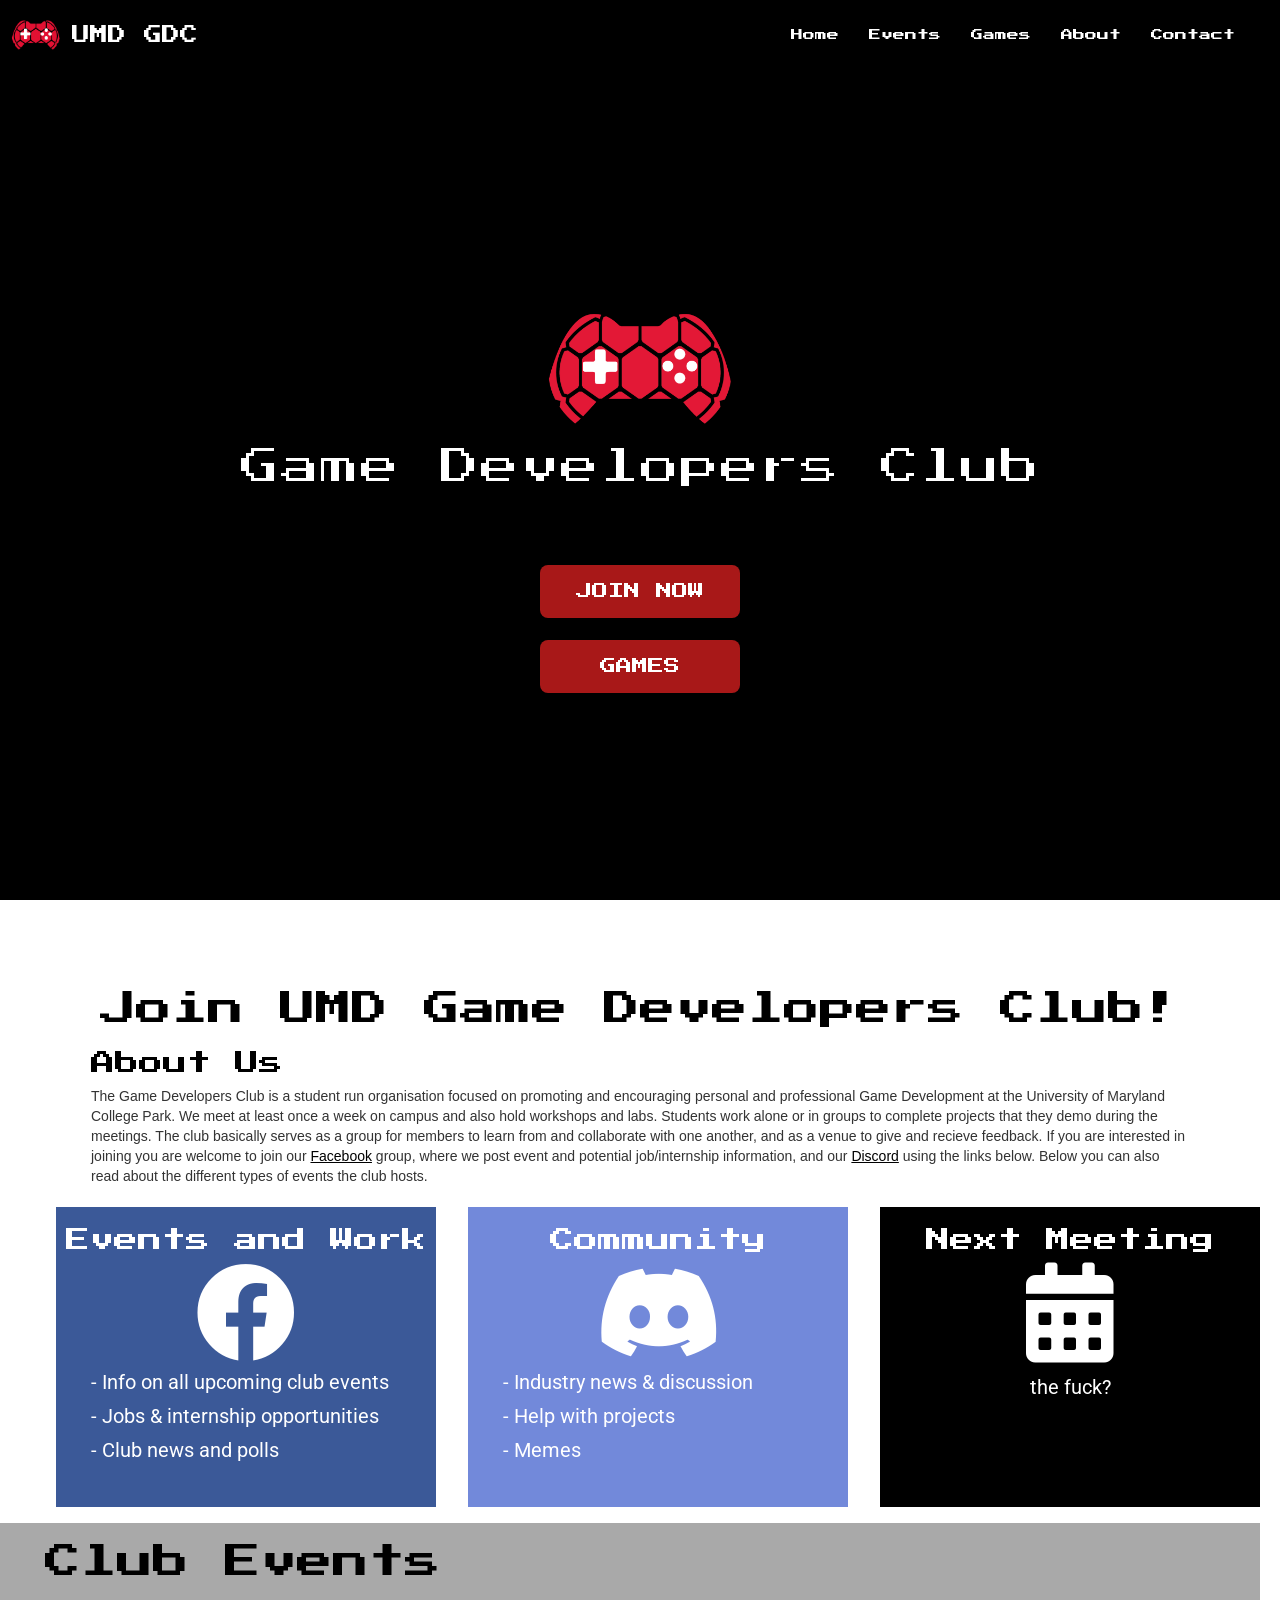
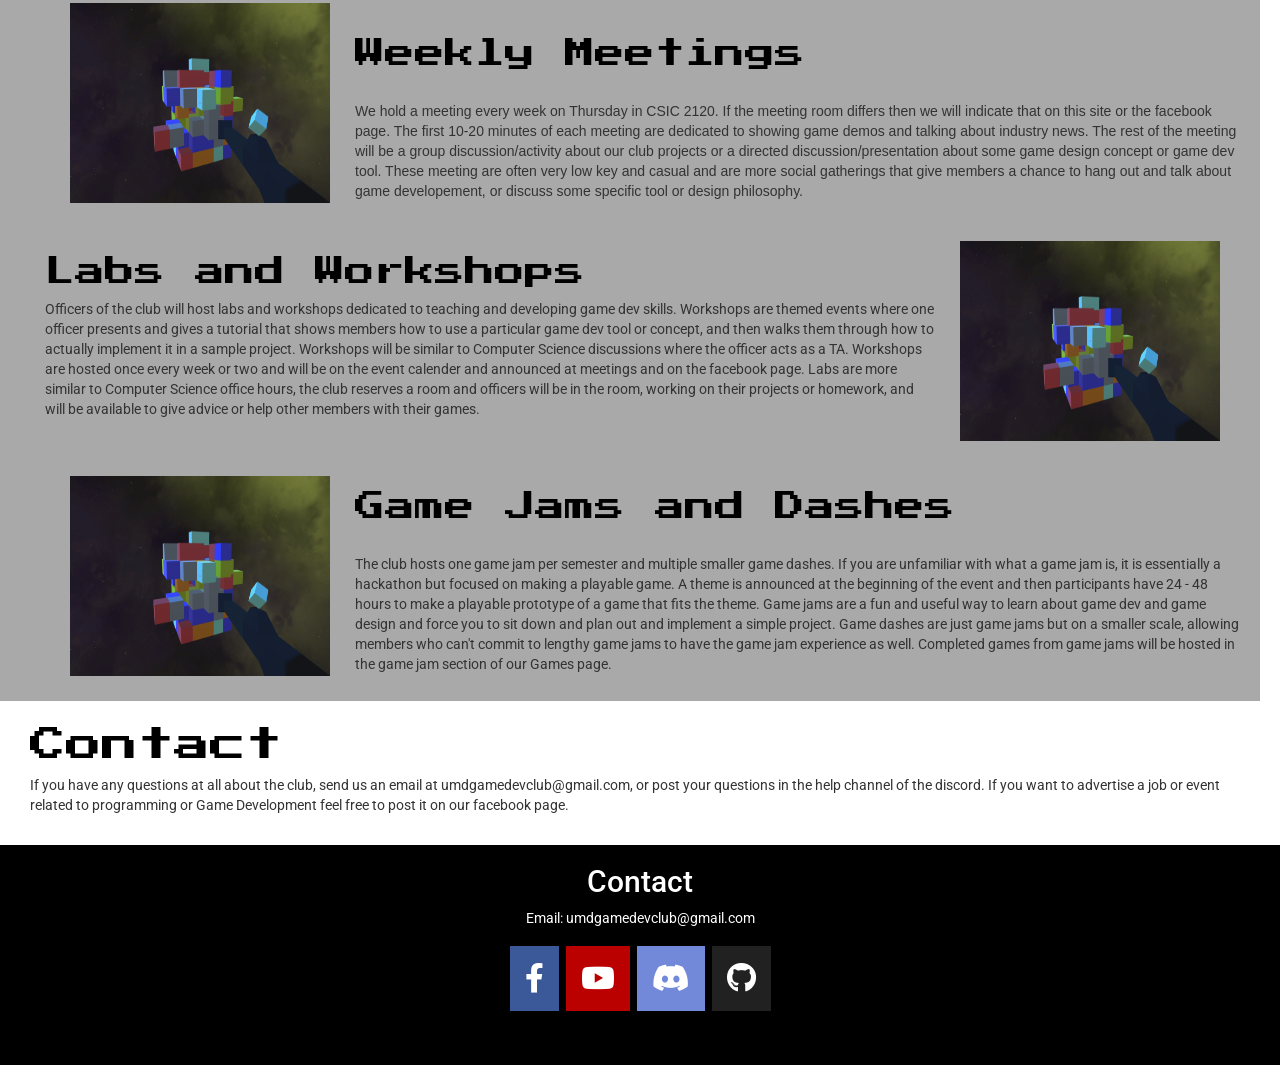
==== commit 32cf7ca8: "Added more games" ====
--- a/index.html
+++ b/index.html
@@ -20,6 +20,7 @@
 <body>
 
 <script src = "js/template.js" type = "text/javascript"></script>
+<script src = "js/smoothscroll.js" type = "text/javascript"></script>
 
 <div id = "navarea">
 		<script type = "text/javascript">makeNavbar(); </script>	
@@ -33,9 +34,9 @@
 <div class="innerdark">
 <h1>Game Developers Club</h1>
 </div>
-<form action="#joinnow">
-<button class="buttontest1 other">JOIN NOW</button>
-</form>
+
+<button id = "joinbutton" class="buttontest1 other" onclick="doScrolling('#joinnow', 1000)" >JOIN NOW</button>
+
 <br/>
 <form action="games.html">
 <button class="buttontest2">GAMES</button>
@@ -117,8 +118,6 @@
                 <i class="fas fa-calendar-alt" style="font-size: 100px;"></i>
                 <div id ="nmeeting"><script type = "text/javascript">nextMeeting(); </script></div>
         
-        
-
 </div>
 </button>
 </form>
@@ -134,10 +133,10 @@
         <img src="images/screenshots/ss.png" class="eventimage" style="float: left; margin: 5px;">
         </div>
         <h2 style="padding: 20px;">Weekly Meetings</h2>
-        <p>We hold a meeting every week on Thursday in CSIC TBD.
+        <p>We hold a meeting every week on Thursday in CSIC 2120. If the meeting room differs then we will indicate that on this site or the facebook page.
         The first 10-20 minutes of each meeting are dedicated to showing game demos and talking about industry news.
         The rest of the meeting will be a group discussion/activity about our club projects or a directed discussion/presentation about some game design concept or game dev tool. 
-        These meeting are often very low key and casual and are more social gathering that give members a chance to hang out and talk about game developement, or discuss some specific tool or design philosophy.
+        These meeting are often very low key and casual and are more social gatherings that give members a chance to hang out and talk about game developement, or discuss some specific tool or design philosophy.
         </p>
 </div>
 
@@ -152,7 +151,7 @@
        Workshops are themed events where one officer presents and gives a tutorial that shows members how to use a particular game dev tool or concept, and then walks them through how to actually implement it in a sample project.
        Workshops will be similar to Computer Science discussions where the officer acts as a TA.
        Workshops are hosted once every week or two and will be on the event calender and announced at meetings and on the facebook page. 
-       Labs are more similar to Computer Science office hours, the club reserves a room and officers will be in the room, working on their porjects or homework, and will be available to give advice or help other members with their games.
+       Labs are more similar to Computer Science office hours, the club reserves a room and officers will be in the room, working on their projects or homework, and will be available to give advice or help other members with their games.
 </div>
    </div>
    
@@ -163,8 +162,8 @@
         The club hosts one game jam per semester and multiple smaller game dashes.
         If you are unfamiliar with what a game jam is, it is essentially a hackathon but focused on making a playable game. 
         A theme is announced at the beginning of the event and then participants have 24 - 48 hours to make a playable prototype of a game that fits the theme. 
-        Game jams are an fun and useful way to learn about game dev and game design and forces you to sit down and plan out and implement a simple project. 
-        Game dashes are just game jams but on a smaller scale, allowing members who cant commit to lengthy game jams to have the game jam experience as well. 
+        Game jams are a fun and useful way to learn about game dev and game design and force you to sit down and plan out and implement a simple project. 
+        Game dashes are just game jams but on a smaller scale, allowing members who can't commit to lengthy game jams to have the game jam experience as well. 
         Completed games from game jams will be hosted in the game jam section of our Games page.</div>  
 </div>
 
@@ -172,35 +171,27 @@
 </div>
 
 
-<div class="card100">
-   <h1>Upcoming Events</h1>
-   </div>
-
-   
-   <table align="center" id = "upcoming">
-	  	<script type = "text/javascript">MakeTables(true); </script>	
-	  </table>  
 
 
 
           <div class="card100" >
-                <h3>Contact</h3>
+                <h1>Contact</h1>
                 If you have any questions at all about the club, send us an email at umdgamedevclub@gmail.com, or post your questions in the help channel of the discord. If you want to advertise a job  or event related to programming or Game Development feel free to post it on our facebook page.
                 </div>
 
-
 </div>
-
-
-
-
-
 
     <div id ="footer">
 
 				<script type = "text/javascript">makeFooter(); </script>
     </div>
 
+
+    <script>
+        function Scrollto() {
+                document.getElementById("joinnow").scrollIntoView();
+        }
+        </script>
     
 	
 
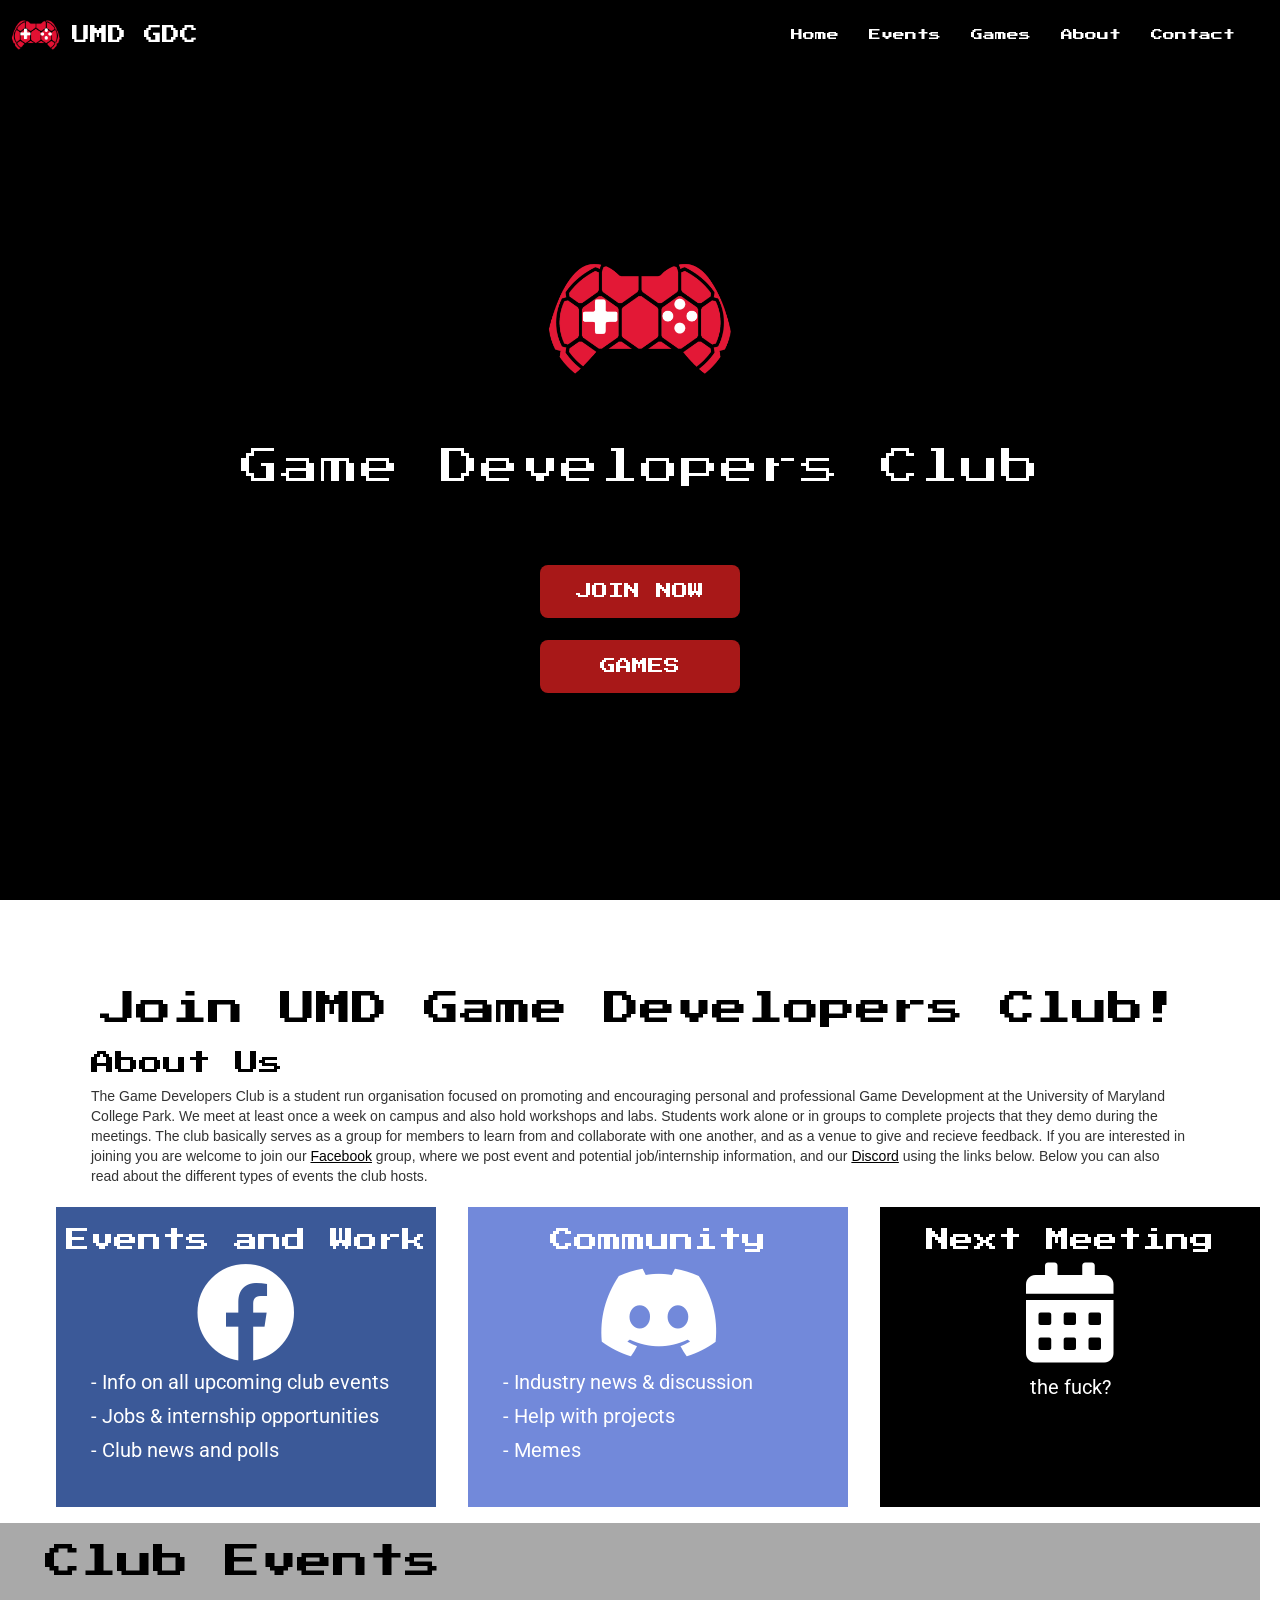
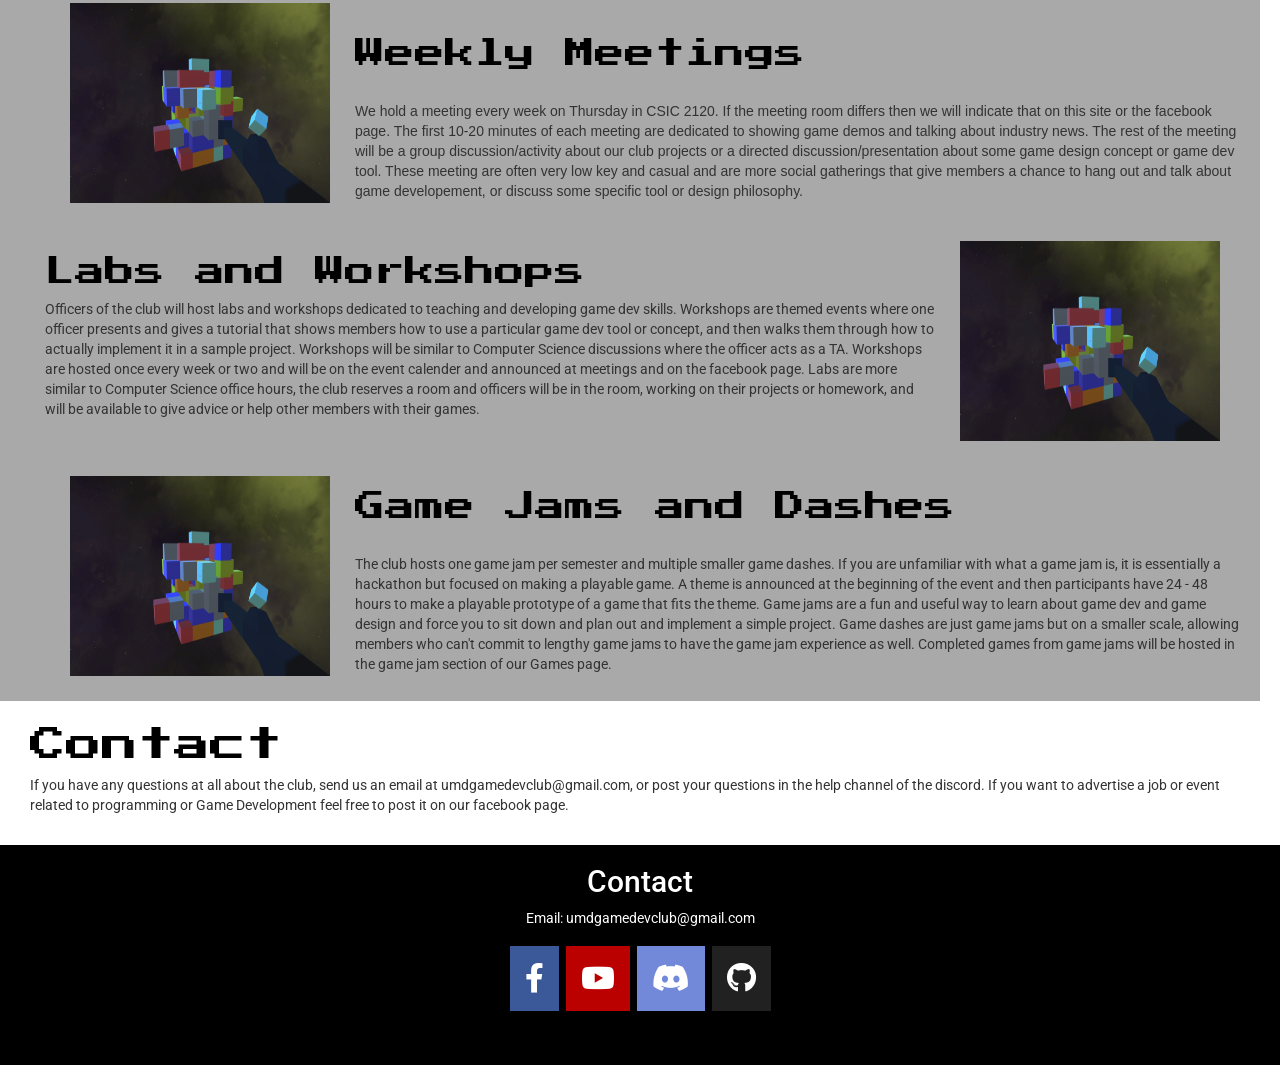
==== commit f2e05345: "fixed some html tag errors and updated Genovese" ====
--- a/index.html
+++ b/index.html
@@ -30,7 +30,7 @@
         <img src="images/darkness.png" class="darkimage">
 <div id = "videowrapper" >
  
-<img src="images/translucentlogo.png">
+<img src="images/translucentlogo.png" style="margin-top: -200px">
 <div class="innerdark">
 <h1>Game Developers Club</h1>
 </div>
@@ -84,11 +84,12 @@
         <li>Info on all upcoming club events</li>
         <li>Jobs & internship opportunities</li>
         <li>Club news and polls</li>
+        </ul>
     </div>
     </button>
     </form>
 
-<form action="https://www.facebook.com/groups/umdgaming/">
+<form action="https://discord.gg/djtZR4M">
         <button class="plainbutton">
 
 <div class="tile maintile" style="background-color: #7289DA; height: 300px; box-shadow: none"> 
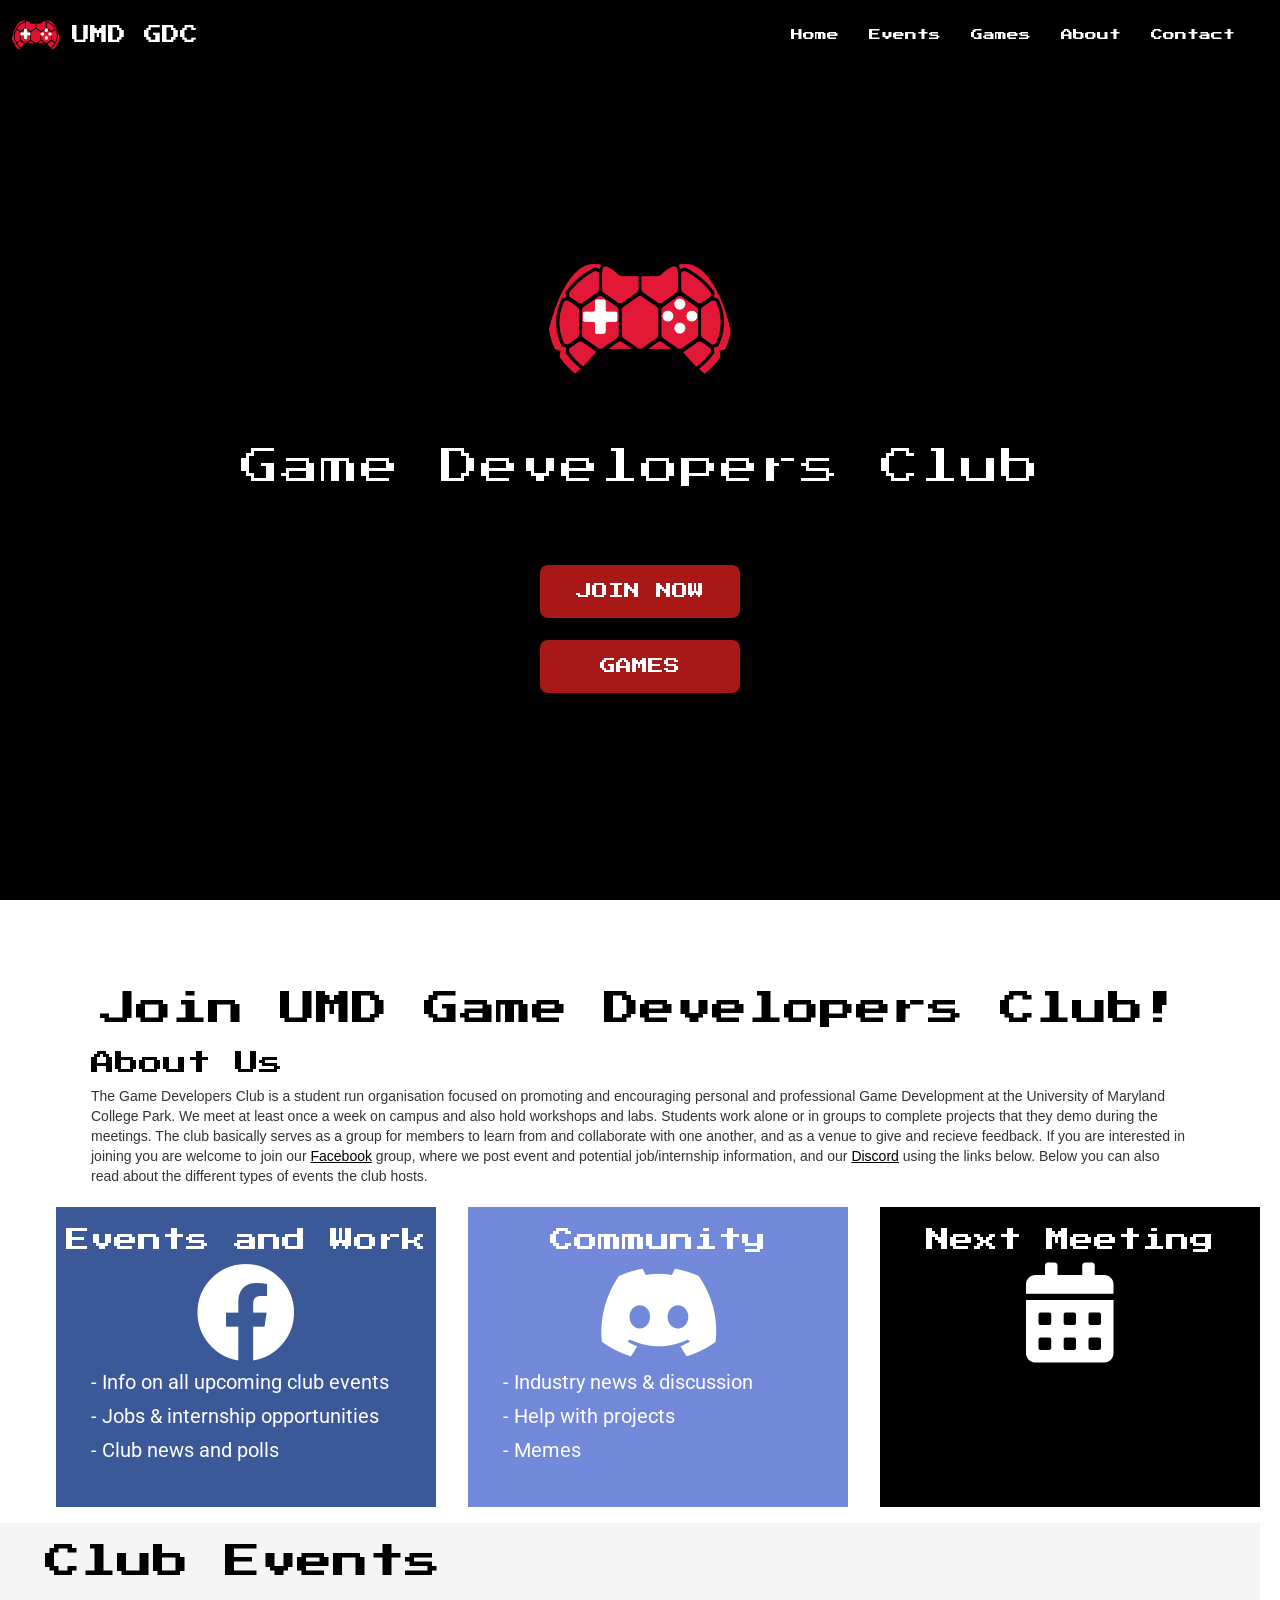
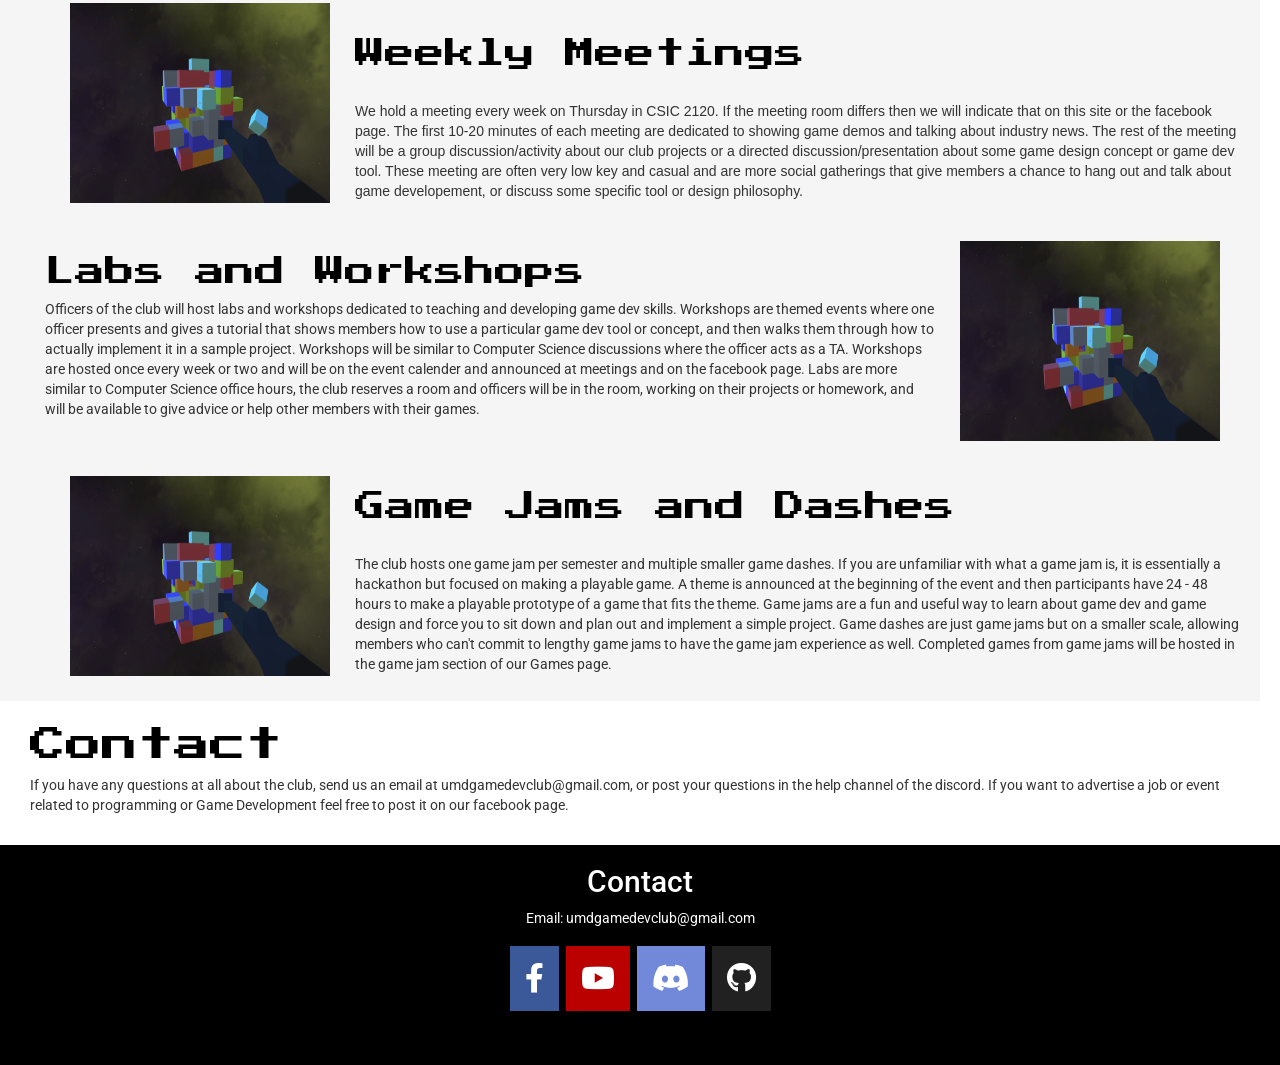
==== commit f28c5d15: "Adding Soccer" ====
--- a/index.html
+++ b/index.html
@@ -70,7 +70,7 @@
         
 
 
-<div class="wrap">
+<div class="wrap" style="">
 
 
 <form action="https://www.facebook.com/groups/umdgaming/">
@@ -129,7 +129,7 @@
    <div style="width: 100vw; max-width: 1200px; margin:50px auto 0 auto; margin-top: 10px;">
    <h1>Club Events</h1>
 
-   <div class="card100" style="overflow: auto; background: darkgray">
+   <div class="card100" style="overflow: auto; background: whitesmoke">
         <div class="eventimage">
         <img src="images/screenshots/ss.png" class="eventimage" style="float: left; margin: 5px;">
         </div>
@@ -144,7 +144,7 @@
 
 
    
-   <div class="card100" style="overflow: auto; background: darkgray">
+   <div class="card100" style="overflow: auto; background: whitesmoke">
            
     <div class="eventimage">
        <img src="images/screenshots/ss.png" style="float: right; margin: 5px;"> <h2 style="padding-top: 20px;">Labs and Workshops</h2>
@@ -157,7 +157,7 @@
    </div>
    
 
-   <div class="card100" style="overflow: auto; background: darkgray">
+   <div class="card100" style="overflow: auto; background: whitesmoke">
            <div class="eventimage">
         <img src="images/screenshots/ss.png" class="eventimage" style="float: left; margin: 5px;"> <h2 style="padding: 20px;">Game Jams and Dashes</h2>
         The club hosts one game jam per semester and multiple smaller game dashes.
--- a/styles/newindex.css
+++ b/styles/newindex.css
@@ -164,7 +164,7 @@
 
 
 .graybg {
-    background-color: darkgray;
+    background-color: whitesmoke;
     padding-bottom: 20px;
 }
 
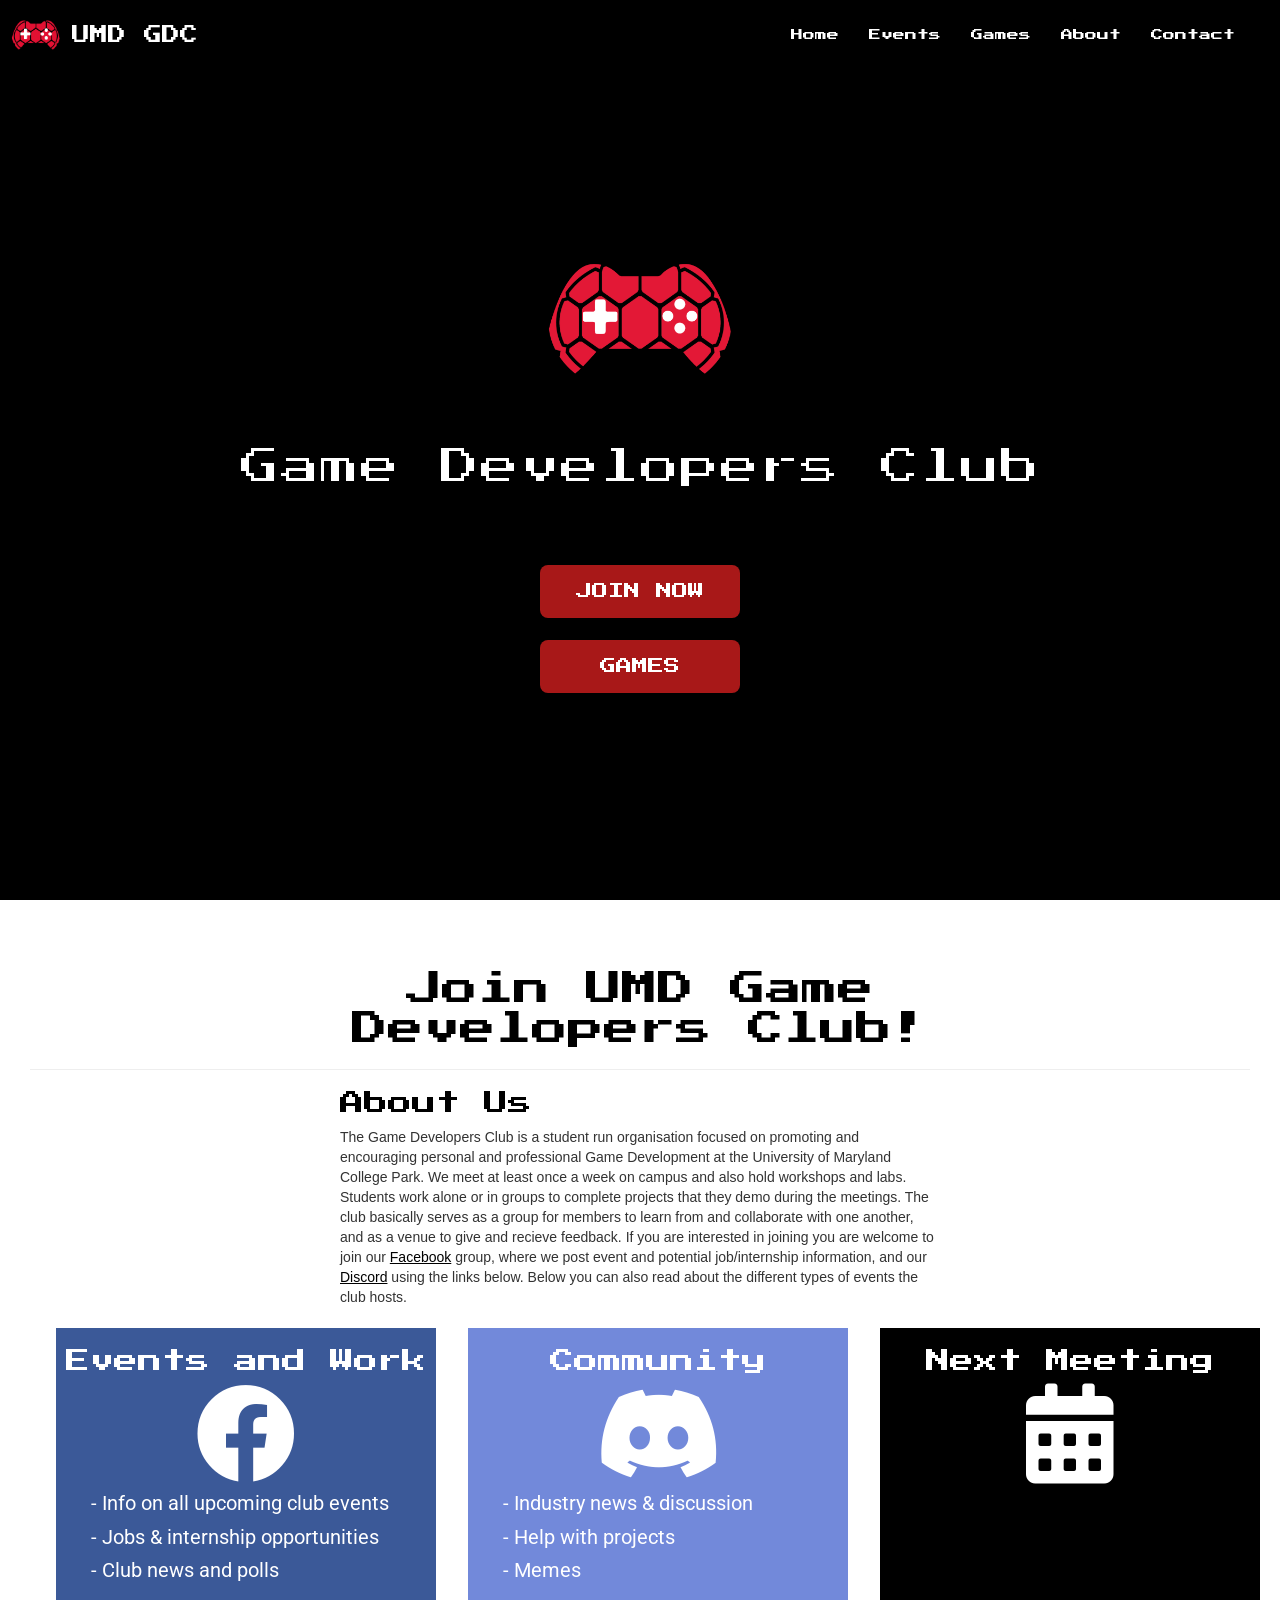
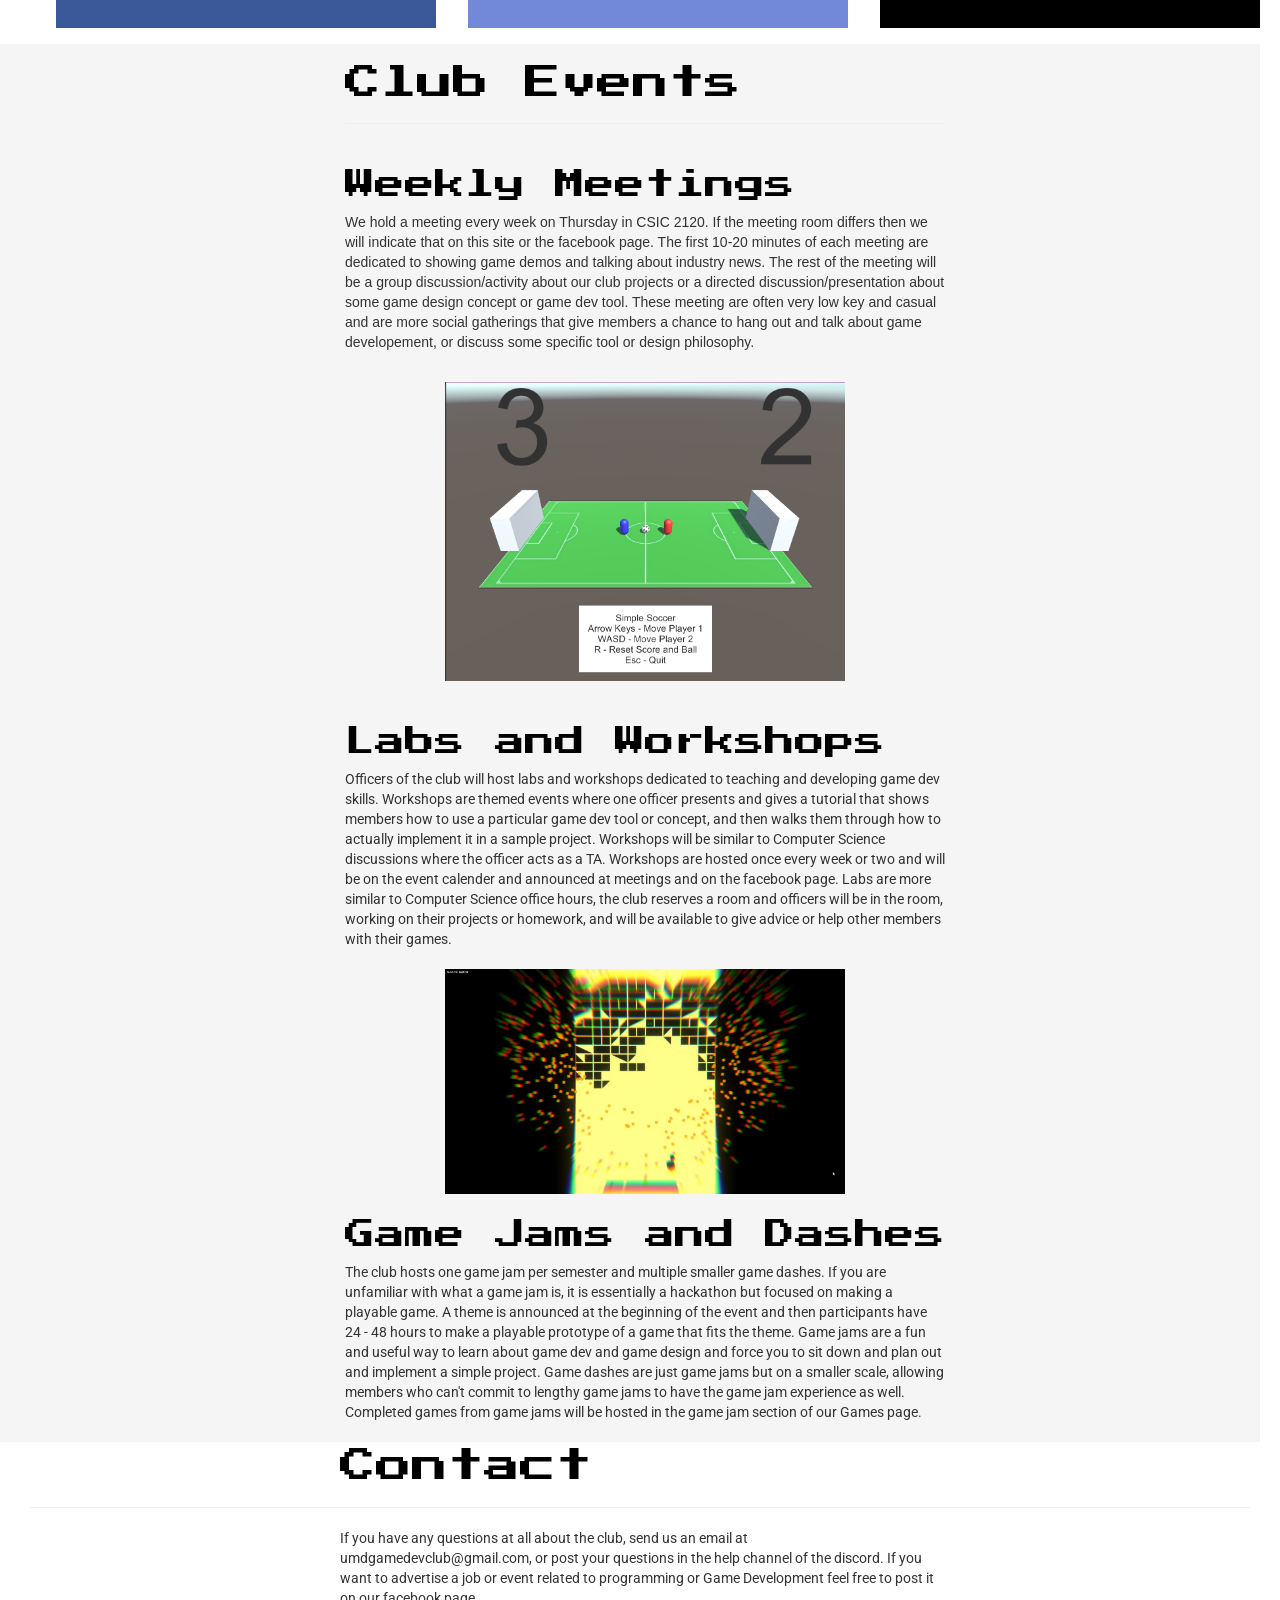
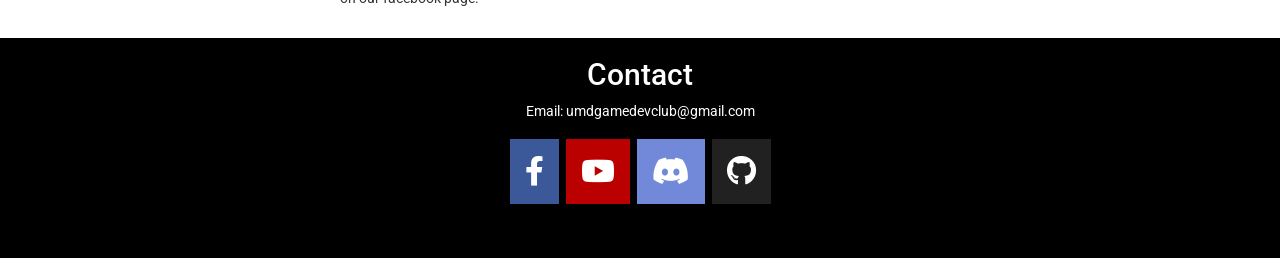
==== commit 2cae8649: "Updated Homepage" ====
--- a/index.html
+++ b/index.html
@@ -54,10 +54,10 @@
         
         <div class="dumbthing"></div>
 
-<h1 style="text-align: center">Join UMD Game Developers Club!</h1>
-
-
-<div style="width: 90%; max-width: 1200px; ; margin:50px auto 0 auto; margin-top: 10px;">
+<h1 style="text-align: center; max-width: 600px; margin: auto" >Join UMD Game Developers Club!</h1>
+
+<hr>
+<div style="width: 90%; max-width: 600px;  margin:50px auto 0 auto; margin-top: 10px;">
         <h3>About Us</h3>
            <p>The Game Developers Club is a student run organisation focused on promoting and encouraging personal and professional Game Development at the University of Maryland College Park.
            We meet at least once a week on campus and also hold workshops and labs. Students work alone or in groups to complete projects that they demo during the meetings. The club basically serves as a group for members to learn from and collaborate with one another, and as a venue to give and recieve feedback.
@@ -126,14 +126,14 @@
 </div>
 
 <div class ="graybg" style="overflow: auto; width:100vw; margin-left:-50px; padding-left:50px;">
-   <div style="width: 100vw; max-width: 1200px; margin:50px auto 0 auto; margin-top: 10px;">
+   <div style="width: 100vw; max-width: 600px; margin:0 auto 0 auto; margin-top: 10px;">
    <h1>Club Events</h1>
-
-   <div class="card100" style="overflow: auto; background: whitesmoke">
+<hr>
+   <div class="card100" style="overflow: auto; background: whitesmoke" >
         <div class="eventimage">
-        <img src="images/screenshots/ss.png" class="eventimage" style="float: left; margin: 5px;">
+       
         </div>
-        <h2 style="padding: 20px;">Weekly Meetings</h2>
+        <h2>Weekly Meetings</h2>
         <p>We hold a meeting every week on Thursday in CSIC 2120. If the meeting room differs then we will indicate that on this site or the facebook page.
         The first 10-20 minutes of each meeting are dedicated to showing game demos and talking about industry news.
         The rest of the meeting will be a group discussion/activity about our club projects or a directed discussion/presentation about some game design concept or game dev tool. 
@@ -142,12 +142,13 @@
 </div>
 
 
-
+<img src="images/screenshots/SimpleSoccer.png" style="display: block; width: 400px; margin: auto;padding-top: 20px">
+                   
    
    <div class="card100" style="overflow: auto; background: whitesmoke">
            
     <div class="eventimage">
-       <img src="images/screenshots/ss.png" style="float: right; margin: 5px;"> <h2 style="padding-top: 20px;">Labs and Workshops</h2>
+        <h2 style="padding-top: 20px;">Labs and Workshops</h2>
        Officers of the club will host labs and workshops dedicated to teaching and developing game dev skills.
        Workshops are themed events where one officer presents and gives a tutorial that shows members how to use a particular game dev tool or concept, and then walks them through how to actually implement it in a sample project.
        Workshops will be similar to Computer Science discussions where the officer acts as a TA.
@@ -155,30 +156,36 @@
        Labs are more similar to Computer Science office hours, the club reserves a room and officers will be in the room, working on their projects or homework, and will be available to give advice or help other members with their games.
 </div>
    </div>
+
+   <img src="images/screenshots/epilepsey.png" style="display: block; width: 400px; margin: auto;padding-top: 20px">
+      
    
 
    <div class="card100" style="overflow: auto; background: whitesmoke">
-           <div class="eventimage">
-        <img src="images/screenshots/ss.png" class="eventimage" style="float: left; margin: 5px;"> <h2 style="padding: 20px;">Game Jams and Dashes</h2>
+           
+                   
+        <h2 >Game Jams and Dashes</h2>
         The club hosts one game jam per semester and multiple smaller game dashes.
         If you are unfamiliar with what a game jam is, it is essentially a hackathon but focused on making a playable game. 
         A theme is announced at the beginning of the event and then participants have 24 - 48 hours to make a playable prototype of a game that fits the theme. 
         Game jams are a fun and useful way to learn about game dev and game design and force you to sit down and plan out and implement a simple project. 
         Game dashes are just game jams but on a smaller scale, allowing members who can't commit to lengthy game jams to have the game jam experience as well. 
         Completed games from game jams will be hosted in the game jam section of our Games page.</div>  
-</div>
-
-</div>
-</div>
-
-
-
-
-
-          <div class="card100" >
-                <h1>Contact</h1>
+
+
+</div>
+</div>
+
+
+
+
+
+          <div class="card100"  >
+                <h1 style="max-width: 600px; margin: auto">Contact</h1>
+                <hr><div style="max-width: 600px; margin: auto">
                 If you have any questions at all about the club, send us an email at umdgamedevclub@gmail.com, or post your questions in the help channel of the discord. If you want to advertise a job  or event related to programming or Game Development feel free to post it on our facebook page.
-                </div>
+        </div>        
+        </div>
 
 </div>
 
